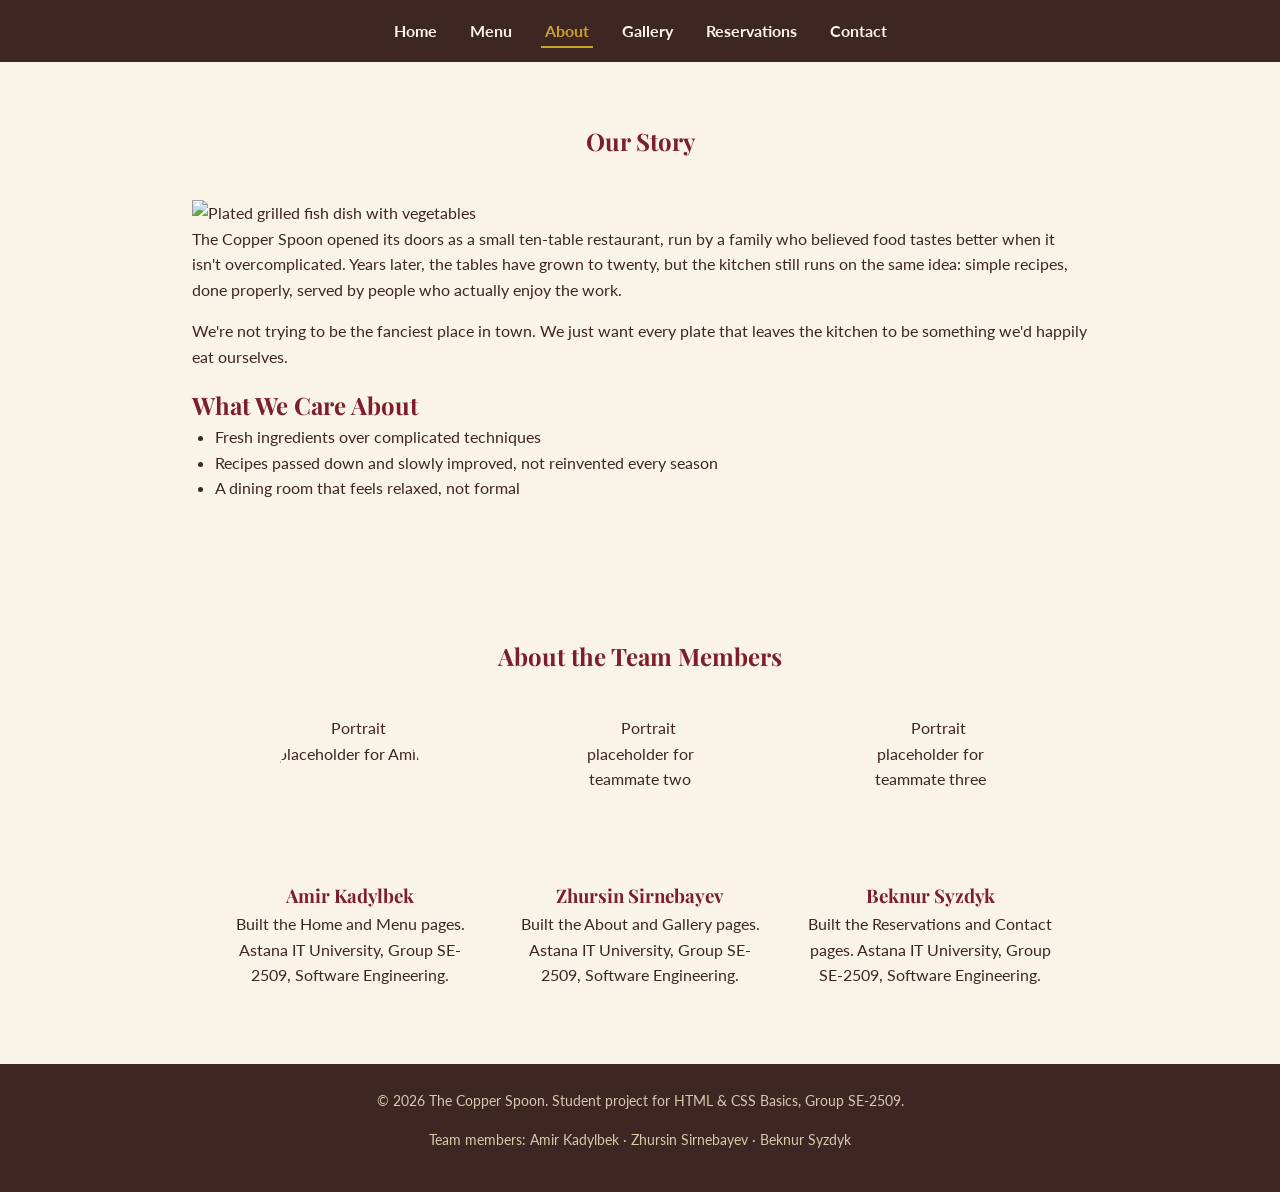
==== about.html @ 2be07a15 "d" ====
<!DOCTYPE html>
<html lang="en">
<head>
  <!-- Assignment #1: HTML & CSS Basics | Team: The Copper Spoon | Group SE-2509 -->
  <meta charset="UTF-8">
  <meta name="viewport" content="width=device-width, initial-scale=1.0">
  <title>The Copper Spoon | About Us</title>
  <link rel="preconnect" href="https://fonts.googleapis.com">
  <link href="https://fonts.googleapis.com/css2?family=Playfair+Display:wght@700&family=Lato:wght@400;700&display=swap" rel="stylesheet">
  <link rel="stylesheet" href="css/style.css">
</head>
<body>

  <header id="main-header">
    <nav>
      <ul class="nav-menu">
        <li><a href="index.html">Home</a></li>
        <li><a href="menu.html">Menu</a></li>
        <li><a href="about.html" class="active">About</a></li>
        <li><a href="gallery.html">Gallery</a></li>
        <li><a href="reservations.html">Reservations</a></li>
        <li><a href="contact.html">Contact</a></li>
      </ul>
    </nav>
  </header>

  <section class="section">
    <h1 class="section-title">Our Story</h1>
    <img src="https://images.unsplash.com/photo-1519708227418-c8fd9a32b7a2?auto=format&fit=crop&w=900&q=80" alt="Plated grilled fish dish with vegetables">
    <p>The Copper Spoon opened its doors as a small ten-table restaurant, run by a family who believed food tastes better when it isn't overcomplicated. Years later, the tables have grown to twenty, but the kitchen still runs on the same idea: simple recipes, done properly, served by people who actually enjoy the work.</p>
    <p>We're not trying to be the fanciest place in town. We just want every plate that leaves the kitchen to be something we'd happily eat ourselves.</p>

    <h2>What We Care About</h2>
    <ul>
      <li>Fresh ingredients over complicated techniques</li>
      <li>Recipes passed down and slowly improved, not reinvented every season</li>
      <li>A dining room that feels relaxed, not formal</li>
    </ul>
  </section>

  <section class="section">
    <h2 class="section-title">About the Team Members</h2>
    <div class="card-grid">

      <div class="team-member">
        <img class="team-photo" src="https://ui-avatars.com/api/?name=Amir&background=7c1f2a&color=faf3e7&size=200" alt="Portrait placeholder for Amir">
        <h3>Amir Kadylbek</h3>
        <p>Built the Home and Menu pages. Astana IT University, Group SE-2509, Software Engineering.</p>
      </div>

      <div class="team-member">
        <img class="team-photo" src="https://ui-avatars.com/api/?name=Teammate+Two&background=7c1f2a&color=faf3e7&size=200" alt="Portrait placeholder for teammate two">
        <h3>Zhursin Sirnebayev</h3>
        <p>Built the About and Gallery pages. Astana IT University, Group SE-2509, Software Engineering.</p>
      </div>

      <div class="team-member">
        <img class="team-photo" src="https://ui-avatars.com/api/?name=Teammate+Three&background=7c1f2a&color=faf3e7&size=200" alt="Portrait placeholder for teammate three">
        <h3>Beknur Syzdyk</h3>
        <p>Built the Reservations and Contact pages. Astana IT University, Group SE-2509, Software Engineering.</p>
      </div>

    </div>
  </section>

  <footer>
    <p>&copy; 2026 The Copper Spoon. Student project for HTML &amp; CSS Basics, Group SE-2509.</p>
    <p>Team members: Amir Kadylbek &middot; Zhursin Sirnebayev &middot; Beknur Syzdyk</p>
  </footer>

</body>
</html>
---- css/style.css ----
* {
  margin: 0;
  padding: 0;
  box-sizing: border-box;
}

body {
  font-family: 'Lato', Arial, sans-serif;
  background-color: #faf3e7;
  color: #3e2723;
  line-height: 1.6;
}

h1, h2, h3 {
  font-family: 'Playfair Display', Georgia, serif;
  color: #7c1f2a;
}

p {
  margin-bottom: 1rem;
}

a {
  text-decoration: none;
  color: #7c1f2a;
}

a:hover {
  color: #c9a227;
}

img {
  max-width: 100%;
  display: block;
}

ul, ol {
  margin-left: 1.4rem;
  margin-bottom: 1rem;
}

table {
  width: 100%;
  border-collapse: collapse;
  margin-bottom: 2rem;
}

th, td {
  padding: 12px 16px;
  text-align: left;
  border-bottom: 1px solid #e0d3bb;
}

/* Descendant selector: table headers only */
table th {
  background-color: #7c1f2a;
  color: #faf3e7;
}

/* ---------- ID selectors ---------- */
#main-header {
  background-color: #3e2723;
  padding: 18px 5%;
}

#hero {
  height: 60vh;
  min-height: 320px;
  background-size: cover;
  background-position: center;
  display: flex;
  align-items: center;
  justify-content: center;
  text-align: center;
  color: #fff;
  position: relative;
}

#hero::before {
  content: "";
  position: absolute;
  top: 0; left: 0; right: 0; bottom: 0;
  background-color: rgba(0, 0, 0, 0.45);
}

#hero-text {
  position: relative;
  z-index: 1;
  padding: 0 20px;
}

#hero-text h1 {
  color: #fff;
  font-size: 2.8rem;
  margin-bottom: 10px;
}

#hero-text p {
  font-size: 1.2rem;
  margin-bottom: 20px;
}

#contact-form,
#reservation-form {
  max-width: 600px;
  margin: 0 auto;
  background-color: #fff;
  padding: 30px;
  border: 1px solid #e0d3bb;
  border-radius: 8px;
}

/* ---------- Class selectors ---------- */
.nav-menu {
  display: flex;
  flex-wrap: wrap;
  justify-content: center;
  gap: 25px;
  list-style: none;
  margin: 0;
}

/* Descendant selector: links inside the nav menu only */
.nav-menu a {
  color: #faf3e7;
  font-weight: bold;
  padding: 6px 4px;
  border-bottom: 2px solid transparent;
}

.nav-menu a:hover,
.nav-menu a.active {
  border-bottom: 2px solid #c9a227;
  color: #c9a227;
}

.section {
  padding: 60px 8%;
  max-width: 1100px;
  margin: 0 auto;
}

.section-title {
  text-align: center;
  margin-bottom: 40px;
}

.card-grid {
  display: flex;
  flex-wrap: wrap;
  gap: 30px;
  justify-content: center;
}

.card {
  background-color: #fff;
  border: 1px solid #e0d3bb;
  border-radius: 10px;
  overflow: hidden;
  width: 300px;
  box-shadow: 0 2px 6px rgba(0,0,0,0.08);
}

.card img {
  width: 100%;
  height: 190px;
  object-fit: cover;
}

.card-body {
  padding: 18px;
}

.highlight {
  color: #c9a227;
  font-weight: bold;
}

.btn {
  display: inline-block;
  background-color: #7c1f2a;
  color: #faf3e7;
  padding: 12px 28px;
  border: none;
  border-radius: 30px;
  font-weight: bold;
  cursor: pointer;
}

.btn:hover {
  background-color: #5c1620;
  color: #fff;
}

/* Circular team member photo (border-radius: 50%) */
.team-photo {
  width: 150px;
  height: 150px;
  border-radius: 50%;
  object-fit: cover;
  margin: 0 auto 16px auto;
}

.team-member {
  text-align: center;
  width: 260px;
}

/* Gallery grid */
.gallery-grid {
  display: flex;
  flex-wrap: wrap;
  gap: 16px;
}

.gallery-grid figure {
  width: calc(33.333% - 16px);
  min-width: 240px;
}

.gallery-grid img {
  width: 100%;
  height: 220px;
  object-fit: cover;
  border-radius: 6px;
}

.gallery-grid figcaption {
  text-align: center;
  font-style: italic;
  margin-top: 6px;
  font-size: 0.9rem;
}

/* Form styling */
.form-group {
  margin-bottom: 18px;
}

.form-group label {
  display: block;
  margin-bottom: 6px;
  font-weight: bold;
}

.form-group input,
.form-group select,
.form-group textarea {
  width: 100%;
  padding: 10px 12px;
  border: 1px solid #cbb99a;
  border-radius: 5px;
  font-family: 'Lato', Arial, sans-serif;
  font-size: 1rem;
}

.form-group input:focus,
.form-group select:focus,
.form-group textarea:focus {
  outline: none;
  border-color: #7c1f2a;
}

.radio-group label {
  display: inline-block;
  font-weight: normal;
  margin-right: 18px;
}

.radio-group input {
  width: auto;
  margin-right: 6px;
}

footer {
  background-color: #3e2723;
  color: #d8c8ac;
  text-align: center;
  padding: 25px 5%;
  font-size: 0.9rem;
}

footer a {
  color: #c9a227;
}

/* ---------- Simple responsive tweak ---------- */
@media (max-width: 700px) {
  #hero-text h1 {
    font-size: 2rem;
  }
  .gallery-grid figure {
    width: 100%;
  }
}
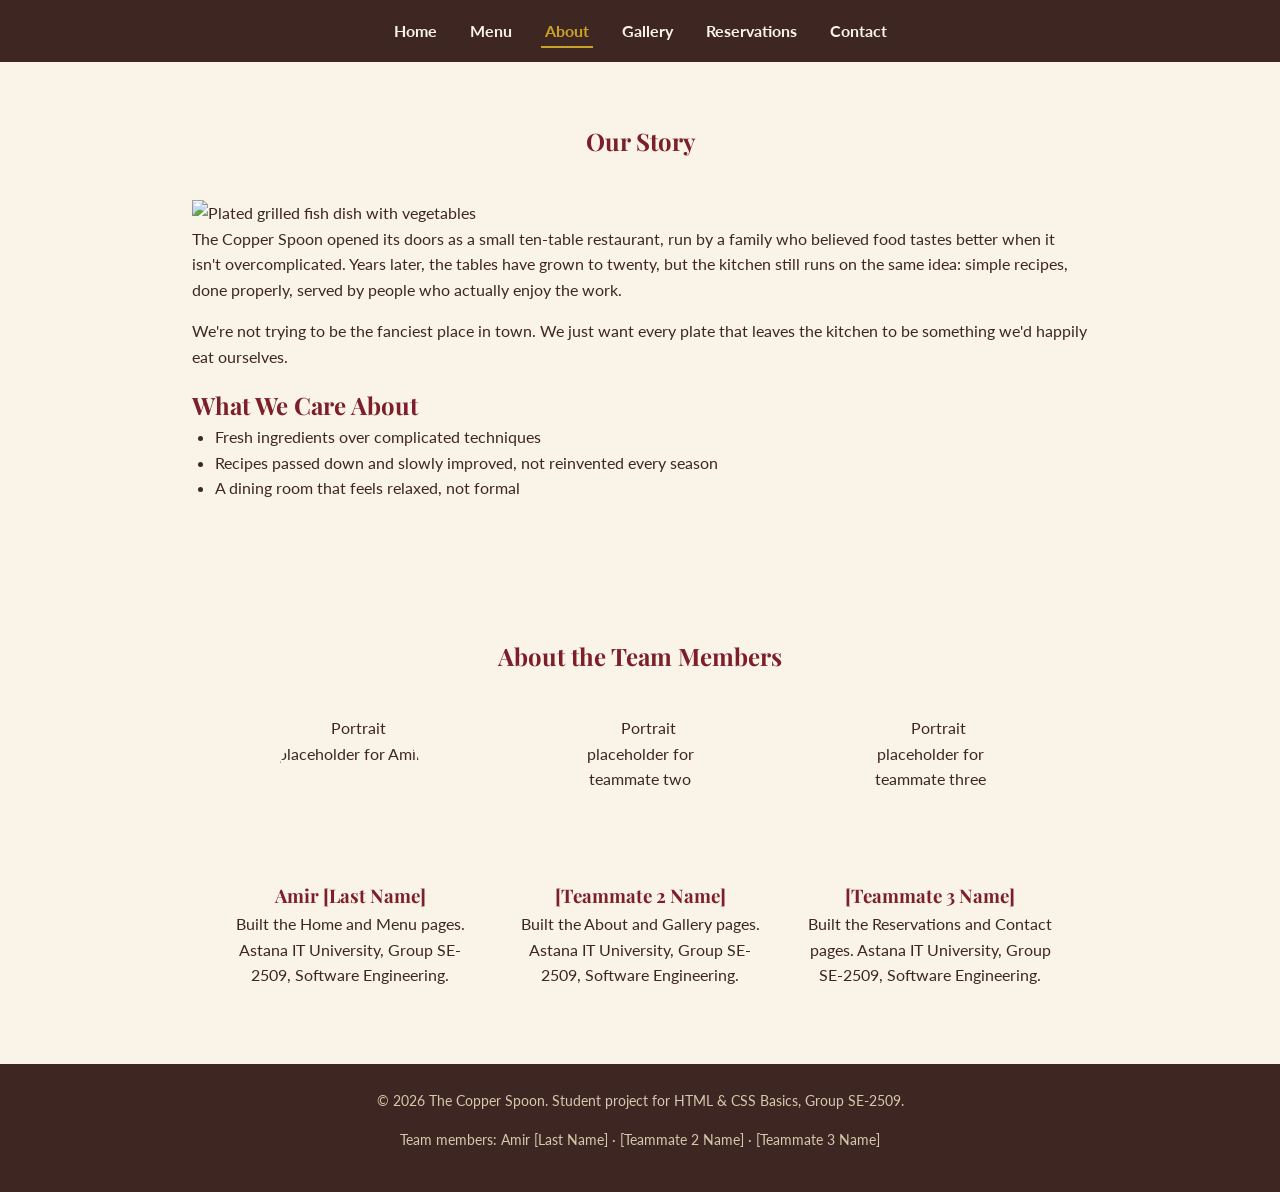
==== commit dc91cc9e: "fix" ====
--- a/about.html
+++ b/about.html
@@ -44,19 +44,19 @@
 
       <div class="team-member">
         <img class="team-photo" src="https://ui-avatars.com/api/?name=Amir&background=7c1f2a&color=faf3e7&size=200" alt="Portrait placeholder for Amir">
-        <h3>Amir Kadylbek</h3>
+        <h3>Amir [Last Name]</h3>
         <p>Built the Home and Menu pages. Astana IT University, Group SE-2509, Software Engineering.</p>
       </div>
 
       <div class="team-member">
         <img class="team-photo" src="https://ui-avatars.com/api/?name=Teammate+Two&background=7c1f2a&color=faf3e7&size=200" alt="Portrait placeholder for teammate two">
-        <h3>Zhursin Sirnebayev</h3>
+        <h3>[Teammate 2 Name]</h3>
         <p>Built the About and Gallery pages. Astana IT University, Group SE-2509, Software Engineering.</p>
       </div>
 
       <div class="team-member">
         <img class="team-photo" src="https://ui-avatars.com/api/?name=Teammate+Three&background=7c1f2a&color=faf3e7&size=200" alt="Portrait placeholder for teammate three">
-        <h3>Beknur Syzdyk</h3>
+        <h3>[Teammate 3 Name]</h3>
         <p>Built the Reservations and Contact pages. Astana IT University, Group SE-2509, Software Engineering.</p>
       </div>
 
@@ -65,7 +65,7 @@
 
   <footer>
     <p>&copy; 2026 The Copper Spoon. Student project for HTML &amp; CSS Basics, Group SE-2509.</p>
-    <p>Team members: Amir Kadylbek &middot; Zhursin Sirnebayev &middot; Beknur Syzdyk</p>
+    <p>Team members: Amir [Last Name] &middot; [Teammate 2 Name] &middot; [Teammate 3 Name]</p>
   </footer>
 
 </body>
--- a/css/style.css
+++ b/css/style.css
@@ -1,3 +1,10 @@
+/* ==========================================================
+   The Copper Spoon — style.css
+   HTML & CSS Basics, Assignment #1
+   Team: The Copper Spoon (Group SE-2509)
+   ========================================================== */
+
+/* ---------- Element selectors (global reset / defaults) ---------- */
 * {
   margin: 0;
   padding: 0;
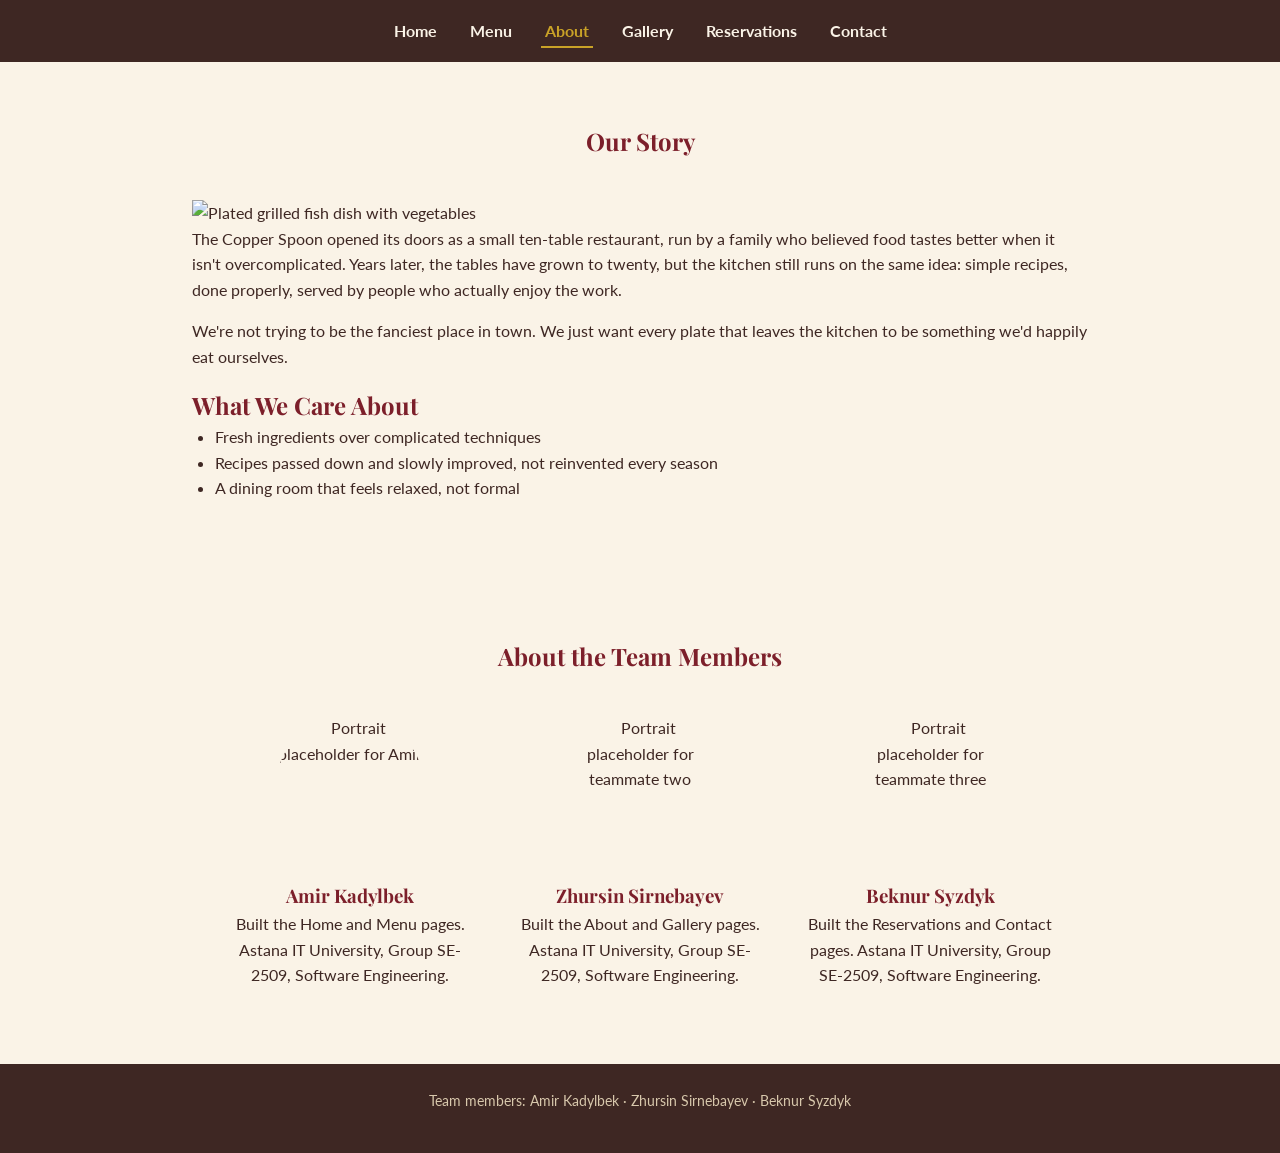
==== commit 23018fcf: "Update team member names in about.html" ====
--- a/about.html
+++ b/about.html
@@ -1,7 +1,6 @@
 <!DOCTYPE html>
 <html lang="en">
 <head>
-  <!-- Assignment #1: HTML & CSS Basics | Team: The Copper Spoon | Group SE-2509 -->
   <meta charset="UTF-8">
   <meta name="viewport" content="width=device-width, initial-scale=1.0">
   <title>The Copper Spoon | About Us</title>
@@ -44,19 +43,19 @@
 
       <div class="team-member">
         <img class="team-photo" src="https://ui-avatars.com/api/?name=Amir&background=7c1f2a&color=faf3e7&size=200" alt="Portrait placeholder for Amir">
-        <h3>Amir [Last Name]</h3>
+        <h3>Amir Kadylbek</h3>
         <p>Built the Home and Menu pages. Astana IT University, Group SE-2509, Software Engineering.</p>
       </div>
 
       <div class="team-member">
         <img class="team-photo" src="https://ui-avatars.com/api/?name=Teammate+Two&background=7c1f2a&color=faf3e7&size=200" alt="Portrait placeholder for teammate two">
-        <h3>[Teammate 2 Name]</h3>
+        <h3>Zhursin Sirnebayev</h3>
         <p>Built the About and Gallery pages. Astana IT University, Group SE-2509, Software Engineering.</p>
       </div>
 
       <div class="team-member">
         <img class="team-photo" src="https://ui-avatars.com/api/?name=Teammate+Three&background=7c1f2a&color=faf3e7&size=200" alt="Portrait placeholder for teammate three">
-        <h3>[Teammate 3 Name]</h3>
+        <h3>Beknur Syzdyk</h3>
         <p>Built the Reservations and Contact pages. Astana IT University, Group SE-2509, Software Engineering.</p>
       </div>
 
@@ -64,8 +63,7 @@
   </section>
 
   <footer>
-    <p>&copy; 2026 The Copper Spoon. Student project for HTML &amp; CSS Basics, Group SE-2509.</p>
-    <p>Team members: Amir [Last Name] &middot; [Teammate 2 Name] &middot; [Teammate 3 Name]</p>
+    <p>Team members: Amir Kadylbek &middot; Zhursin Sirnebayev &middot; Beknur Syzdyk</p>
   </footer>
 
 </body>
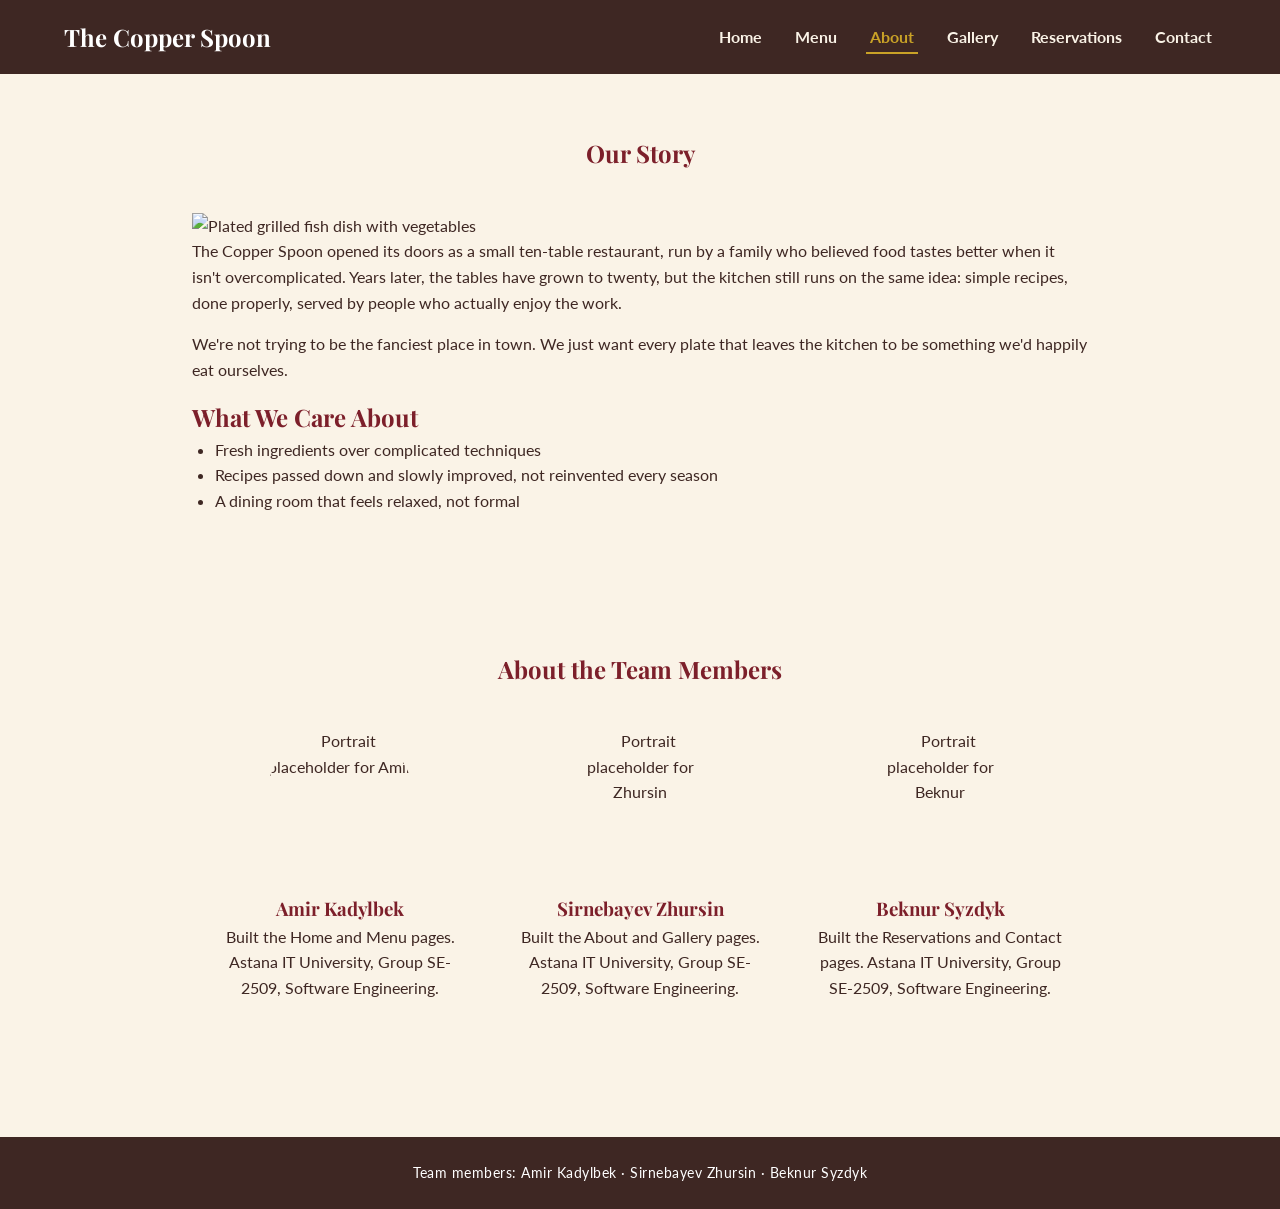
==== commit 3c6c28b9: "f" ====
--- a/about.html
+++ b/about.html
@@ -1,70 +1,76 @@
 <!DOCTYPE html>
 <html lang="en">
 <head>
-  <meta charset="UTF-8">
-  <meta name="viewport" content="width=device-width, initial-scale=1.0">
-  <title>The Copper Spoon | About Us</title>
-  <link rel="preconnect" href="https://fonts.googleapis.com">
-  <link href="https://fonts.googleapis.com/css2?family=Playfair+Display:wght@700&family=Lato:wght@400;700&display=swap" rel="stylesheet">
-  <link rel="stylesheet" href="css/style.css">
+<!-- Assignment #1: HTML & CSS Basics | Team: The Copper Spoon | Group SE-2509 -->
+<meta charset="UTF-8">
+<meta name="viewport" content="width=device-width, initial-scale=1.0">
+<title>The Copper Spoon | About Us</title>
+<link rel="preconnect" href="https://fonts.googleapis.com">
+<link href="https://fonts.googleapis.com/css2?family=Playfair+Display:wght@700&family=Lato:wght@400;700&display=swap" rel="stylesheet">
+<link rel="stylesheet" href="css/style.css">
 </head>
 <body>
 
-  <header id="main-header">
-    <nav>
-      <ul class="nav-menu">
-        <li><a href="index.html">Home</a></li>
-        <li><a href="menu.html">Menu</a></li>
-        <li><a href="about.html" class="active">About</a></li>
-        <li><a href="gallery.html">Gallery</a></li>
-        <li><a href="reservations.html">Reservations</a></li>
-        <li><a href="contact.html">Contact</a></li>
-      </ul>
-    </nav>
-  </header>
+<header id="main-header">
 
-  <section class="section">
-    <h1 class="section-title">Our Story</h1>
-    <img src="https://images.unsplash.com/photo-1519708227418-c8fd9a32b7a2?auto=format&fit=crop&w=900&q=80" alt="Plated grilled fish dish with vegetables">
-    <p>The Copper Spoon opened its doors as a small ten-table restaurant, run by a family who believed food tastes better when it isn't overcomplicated. Years later, the tables have grown to twenty, but the kitchen still runs on the same idea: simple recipes, done properly, served by people who actually enjoy the work.</p>
-    <p>We're not trying to be the fanciest place in town. We just want every plate that leaves the kitchen to be something we'd happily eat ourselves.</p>
+<div class="logo">
+The Copper Spoon
+</div>
 
-    <h2>What We Care About</h2>
-    <ul>
-      <li>Fresh ingredients over complicated techniques</li>
-      <li>Recipes passed down and slowly improved, not reinvented every season</li>
-      <li>A dining room that feels relaxed, not formal</li>
-    </ul>
-  </section>
+<nav>
+<ul class="nav-menu">
+<li><a href="index.html">Home</a></li>
+<li><a href="menu.html">Menu</a></li>
+<li><a href="about.html" class="active">About</a></li>
+<li><a href="gallery.html">Gallery</a></li>
+<li><a href="reservations.html">Reservations</a></li>
+<li><a href="contact.html">Contact</a></li>
+</ul>
+</nav>
 
-  <section class="section">
-    <h2 class="section-title">About the Team Members</h2>
-    <div class="card-grid">
+</header>
 
-      <div class="team-member">
-        <img class="team-photo" src="https://ui-avatars.com/api/?name=Amir&background=7c1f2a&color=faf3e7&size=200" alt="Portrait placeholder for Amir">
-        <h3>Amir Kadylbek</h3>
-        <p>Built the Home and Menu pages. Astana IT University, Group SE-2509, Software Engineering.</p>
-      </div>
+<section class="section">
+<h1 class="section-title">Our Story</h1>
+<img src="https://images.unsplash.com/photo-1519708227418-c8fd9a32b7a2?auto=format&fit=crop&w=900&q=80" alt="Plated grilled fish dish with vegetables">
+<p>The Copper Spoon opened its doors as a small ten-table restaurant, run by a family who believed food tastes better when it isn't overcomplicated. Years later, the tables have grown to twenty, but the kitchen still runs on the same idea: simple recipes, done properly, served by people who actually enjoy the work.</p>
+<p>We're not trying to be the fanciest place in town. We just want every plate that leaves the kitchen to be something we'd happily eat ourselves.</p>
 
-      <div class="team-member">
-        <img class="team-photo" src="https://ui-avatars.com/api/?name=Teammate+Two&background=7c1f2a&color=faf3e7&size=200" alt="Portrait placeholder for teammate two">
-        <h3>Zhursin Sirnebayev</h3>
-        <p>Built the About and Gallery pages. Astana IT University, Group SE-2509, Software Engineering.</p>
-      </div>
+<h2>What We Care About</h2>
+<ul>
+<li>Fresh ingredients over complicated techniques</li>
+<li>Recipes passed down and slowly improved, not reinvented every season</li>
+<li>A dining room that feels relaxed, not formal</li>
+</ul>
+</section>
 
-      <div class="team-member">
-        <img class="team-photo" src="https://ui-avatars.com/api/?name=Teammate+Three&background=7c1f2a&color=faf3e7&size=200" alt="Portrait placeholder for teammate three">
-        <h3>Beknur Syzdyk</h3>
-        <p>Built the Reservations and Contact pages. Astana IT University, Group SE-2509, Software Engineering.</p>
-      </div>
+<section class="section">
+<h2 class="section-title">About the Team Members</h2>
+<div class="card-grid">
 
-    </div>
-  </section>
+<div class="team-member">
+<img class="team-photo" src="https://ui-avatars.com/api/?name=Amir&background=7c1f2a&color=faf3e7&size=200" alt="Portrait placeholder for Amir">
+<h3>Amir Kadylbek</h3>
+<p>Built the Home and Menu pages. Astana IT University, Group SE-2509, Software Engineering.</p>
+</div>
 
-  <footer>
-    <p>Team members: Amir Kadylbek &middot; Zhursin Sirnebayev &middot; Beknur Syzdyk</p>
-  </footer>
+<div class="team-member">
+<img class="team-photo" src="https://ui-avatars.com/api/?name=Zhursin&background=7c1f2a&color=faf3e7&size=200" alt="Portrait placeholder for Zhursin">
+<h3>Sirnebayev Zhursin</h3>
+<p>Built the About and Gallery pages. Astana IT University, Group SE-2509, Software Engineering.</p>
+</div>
 
+<div class="team-member">
+<img class="team-photo" src="https://ui-avatars.com/api/?name=Beknur&background=7c1f2a&color=faf3e7&size=200" alt="Portrait placeholder for Beknur ">
+<h3>Beknur Syzdyk</h3>
+<p>Built the Reservations and Contact pages. Astana IT University, Group SE-2509, Software Engineering.</p>
+</div>
+
+</div>
+</section>
+
+<footer>
+<p>Team members: Amir Kadylbek &middot; Sirnebayev Zhursin &middot; Beknur Syzdyk</p>
+</footer>
 </body>
-</html>
+</html>
--- a/css/style.css
+++ b/css/style.css
@@ -1,302 +1,371 @@
-/* ==========================================================
-   The Copper Spoon — style.css
-   HTML & CSS Basics, Assignment #1
-   Team: The Copper Spoon (Group SE-2509)
-   ========================================================== */
-
-/* ---------- Element selectors (global reset / defaults) ---------- */
 * {
-  margin: 0;
-  padding: 0;
-  box-sizing: border-box;
+    margin: 0;
+    padding: 0;
+    box-sizing: border-box;
 }
 
 body {
-  font-family: 'Lato', Arial, sans-serif;
-  background-color: #faf3e7;
-  color: #3e2723;
-  line-height: 1.6;
-}
-
-h1, h2, h3 {
-  font-family: 'Playfair Display', Georgia, serif;
-  color: #7c1f2a;
+    font-family: 'Lato', Arial, sans-serif;
+    background-color: #faf3e7;
+    color: #3e2723;
+    line-height: 1.6;
+}
+
+h1,
+h2,
+h3 {
+    font-family: 'Playfair Display', Georgia, serif;
+    color: #7c1f2a;
 }
 
 p {
-  margin-bottom: 1rem;
+    margin-bottom: 1rem;
 }
 
 a {
-  text-decoration: none;
-  color: #7c1f2a;
+    text-decoration: none;
+    color: #7c1f2a;
 }
 
 a:hover {
-  color: #c9a227;
+    color: #c9a227;
+}
+
+.logo {
+    display: block;
+    color: white !important;
+    font-size: 24px;
+    font-weight: 700;
+    font-family: 'Playfair Display', serif;
 }
 
 img {
-  max-width: 100%;
-  display: block;
-}
-
-ul, ol {
-  margin-left: 1.4rem;
-  margin-bottom: 1rem;
+    max-width: 100%;
+    display: block;
+}
+
+ul,
+ol {
+    margin-left: 1.4rem;
+    margin-bottom: 1rem;
 }
 
 table {
-  width: 100%;
-  border-collapse: collapse;
-  margin-bottom: 2rem;
-}
-
-th, td {
-  padding: 12px 16px;
-  text-align: left;
-  border-bottom: 1px solid #e0d3bb;
-}
-
-/* Descendant selector: table headers only */
+    width: 100%;
+    border-collapse: collapse;
+    margin-bottom: 2rem;
+}
+
+th,
+td {
+    padding: 12px 16px;
+    text-align: left;
+    border-bottom: 1px solid #e0d3bb;
+}
+
 table th {
-  background-color: #7c1f2a;
-  color: #faf3e7;
-}
-
-/* ---------- ID selectors ---------- */
+    background-color: #7c1f2a;
+    color: #faf3e7;
+}
+
+
 #main-header {
-  background-color: #3e2723;
-  padding: 18px 5%;
+    background-color: #3e2723;
+    padding: 18px 5%;
+    display: flex;
+    justify-content: space-between;
+    align-items: center;
 }
 
 #hero {
-  height: 60vh;
-  min-height: 320px;
-  background-size: cover;
-  background-position: center;
-  display: flex;
-  align-items: center;
-  justify-content: center;
-  text-align: center;
-  color: #fff;
-  position: relative;
+    height: 60vh;
+    min-height: 320px;
+    background-size: cover;
+    background-position: center;
+    display: flex;
+    align-items: center;
+    justify-content: center;
+    text-align: center;
+    color: #fff;
+    position: relative;
 }
 
 #hero::before {
-  content: "";
-  position: absolute;
-  top: 0; left: 0; right: 0; bottom: 0;
-  background-color: rgba(0, 0, 0, 0.45);
+    content: "";
+    position: absolute;
+    top: 0;
+    left: 0;
+    right: 0;
+    bottom: 0;
+    background-color: rgba(0, 0, 0, 0.45);
 }
 
 #hero-text {
-  position: relative;
-  z-index: 1;
-  padding: 0 20px;
+    position: relative;
+    z-index: 1;
+    padding: 0 20px;
 }
 
 #hero-text h1 {
-  color: #fff;
-  font-size: 2.8rem;
-  margin-bottom: 10px;
+    color: #fff;
+    font-size: 2.8rem;
+    margin-bottom: 10px;
 }
 
 #hero-text p {
-  font-size: 1.2rem;
-  margin-bottom: 20px;
+    font-size: 1.2rem;
+    margin-bottom: 20px;
 }
 
 #contact-form,
 #reservation-form {
-  max-width: 600px;
-  margin: 0 auto;
-  background-color: #fff;
-  padding: 30px;
-  border: 1px solid #e0d3bb;
-  border-radius: 8px;
-}
-
-/* ---------- Class selectors ---------- */
+    max-width: 600px;
+    margin: 0 auto;
+    background-color: #fff;
+    padding: 30px;
+    border: 1px solid #e0d3bb;
+    border-radius: 8px;
+}
+
+
 .nav-menu {
-  display: flex;
-  flex-wrap: wrap;
-  justify-content: center;
-  gap: 25px;
-  list-style: none;
-  margin: 0;
-}
-
-/* Descendant selector: links inside the nav menu only */
+    display: flex;
+    flex-wrap: nowrap;
+    justify-content: flex-end;
+    gap: 25px;
+    list-style: none;
+    margin: 0;
+    padding: 0;
+}
+
 .nav-menu a {
-  color: #faf3e7;
-  font-weight: bold;
-  padding: 6px 4px;
-  border-bottom: 2px solid transparent;
+    color: #faf3e7;
+    font-weight: bold;
+    padding: 6px 4px;
+    border-bottom: 2px solid transparent;
 }
 
 .nav-menu a:hover,
 .nav-menu a.active {
-  border-bottom: 2px solid #c9a227;
-  color: #c9a227;
-}
+    border-bottom: 2px solid #c9a227;
+    color: #c9a227;
+}
+
 
 .section {
-  padding: 60px 8%;
-  max-width: 1100px;
-  margin: 0 auto;
+    padding: 60px 8%;
+    max-width: 1100px;
+    margin: 0 auto;
 }
 
 .section-title {
-  text-align: center;
-  margin-bottom: 40px;
-}
+    text-align: center;
+    margin-bottom: 40px;
+}
+
 
 .card-grid {
-  display: flex;
-  flex-wrap: wrap;
-  gap: 30px;
-  justify-content: center;
+    display: flex;
+    flex-wrap: wrap;
+    gap: 40px;
+    justify-content: center;
 }
 
 .card {
-  background-color: #fff;
-  border: 1px solid #e0d3bb;
-  border-radius: 10px;
-  overflow: hidden;
-  width: 300px;
-  box-shadow: 0 2px 6px rgba(0,0,0,0.08);
+    background-color: #fff;
+    border: 1px solid #e0d3bb;
+    border-radius: 10px;
+    overflow: hidden;
+    width: 300px;
+    box-shadow: 0 2px 6px rgba(0, 0, 0, 0.08);
+    display: flex;
+    flex-direction: column;
+    transition: 0.3s;
 }
 
 .card img {
-  width: 100%;
-  height: 190px;
-  object-fit: cover;
+    width: 100%;
+    height: 190px;
+    object-fit: cover;
 }
 
 .card-body {
-  padding: 18px;
+    padding: 18px;
+    flex-grow: 1;
 }
 
 .highlight {
-  color: #c9a227;
-  font-weight: bold;
-}
+    color: #c9a227;
+    font-weight: bold;
+}
+
+.card:hover {
+    transform: translateY(-10px);
+    box-shadow: 0 10px 20px rgba(0, 0, 0, 0.2);
+}
+
 
 .btn {
-  display: inline-block;
-  background-color: #7c1f2a;
-  color: #faf3e7;
-  padding: 12px 28px;
-  border: none;
-  border-radius: 30px;
-  font-weight: bold;
-  cursor: pointer;
+    display: inline-block;
+    background-color: #7c1f2a;
+    color: #faf3e7;
+    padding: 12px 28px;
+    border: none;
+    border-radius: 30px;
+    font-weight: bold;
+    cursor: pointer;
 }
 
 .btn:hover {
-  background-color: #5c1620;
-  color: #fff;
-}
-
-/* Circular team member photo (border-radius: 50%) */
+    background-color: #5c1620;
+    color: #fff;
+}
+
+
 .team-photo {
-  width: 150px;
-  height: 150px;
-  border-radius: 50%;
-  object-fit: cover;
-  margin: 0 auto 16px auto;
+    width: 150px;
+    height: 150px;
+    border-radius: 50%;
+    object-fit: cover;
+    margin: 0 auto 16px auto;
 }
 
 .team-member {
-  text-align: center;
-  width: 260px;
-}
-
-/* Gallery grid */
+    text-align: center;
+    width: 260px;
+}
+
+
 .gallery-grid {
-  display: flex;
-  flex-wrap: wrap;
-  gap: 16px;
+    display: grid;
+    grid-template-columns: repeat(3, 1fr);
+    gap: 20px;
 }
 
 .gallery-grid figure {
-  width: calc(33.333% - 16px);
-  min-width: 240px;
+    min-width: 0;
 }
 
 .gallery-grid img {
-  width: 100%;
-  height: 220px;
-  object-fit: cover;
-  border-radius: 6px;
+    width: 100%;
+    height: 220px;
+    object-fit: cover;
+    border-radius: 10px;
+    transition: 0.3s;
 }
 
 .gallery-grid figcaption {
-  text-align: center;
-  font-style: italic;
-  margin-top: 6px;
-  font-size: 0.9rem;
-}
-
-/* Form styling */
+    text-align: center;
+    font-style: italic;
+    margin-top: 6px;
+    font-size: 0.9rem;
+}
+
+.gallery-grid img:hover {
+    transform: scale(1.05);
+}
+
+
 .form-group {
-  margin-bottom: 18px;
+    margin-bottom: 18px;
 }
 
 .form-group label {
-  display: block;
-  margin-bottom: 6px;
-  font-weight: bold;
+    display: block;
+    margin-bottom: 6px;
+    font-weight: bold;
 }
 
 .form-group input,
 .form-group select,
 .form-group textarea {
-  width: 100%;
-  padding: 10px 12px;
-  border: 1px solid #cbb99a;
-  border-radius: 5px;
-  font-family: 'Lato', Arial, sans-serif;
-  font-size: 1rem;
+    width: 100%;
+    padding: 10px 12px;
+    border: 1px solid #cbb99a;
+    border-radius: 5px;
+    font-family: 'Lato', Arial, sans-serif;
+    font-size: 1rem;
 }
 
 .form-group input:focus,
 .form-group select:focus,
 .form-group textarea:focus {
-  outline: none;
-  border-color: #7c1f2a;
+    outline: none;
+    border-color: #7c1f2a;
 }
 
 .radio-group label {
-  display: inline-block;
-  font-weight: normal;
-  margin-right: 18px;
+    display: inline-block;
+    font-weight: normal;
+    margin-right: 18px;
 }
 
 .radio-group input {
-  width: auto;
-  margin-right: 6px;
-}
+    width: auto;
+    margin-right: 6px;
+}
+
+
+.page-layout {
+    display: grid;
+    grid-template-columns: 250px 1fr;
+    gap: 30px;
+    margin: 40px 5%;
+}
+
+.page-layout aside {
+    background: #eee;
+    padding: 20px;
+}
+
+.page-layout main {
+    background: white;
+    padding: 20px;
+}
+
 
 footer {
-  background-color: #3e2723;
-  color: #d8c8ac;
-  text-align: center;
-  padding: 25px 5%;
-  font-size: 0.9rem;
-}
-
-footer a {
-  color: #c9a227;
-}
-
-/* ---------- Simple responsive tweak ---------- */
+    background-color: #3e2723 !important;
+    color: white !important;
+    text-align: center;
+    padding: 25px;
+    margin-top: 60px;
+    font-size: 14px;
+    letter-spacing: 0.5px;
+    width: 100%;
+}
+
+footer p {
+    margin: 0;
+}
+
+
 @media (max-width: 700px) {
-  #hero-text h1 {
-    font-size: 2rem;
-  }
-  .gallery-grid figure {
-    width: 100%;
-  }
-}
+
+    #hero-text h1 {
+        font-size: 2rem;
+    }
+
+    .gallery-grid {
+        grid-template-columns: 1fr;
+    }
+
+    .page-layout {
+        grid-template-columns: 1fr;
+    }
+
+    .nav-menu {
+        gap: 12px;
+        flex-wrap: wrap;
+    }
+
+    #main-header {
+        flex-direction: column;
+        gap: 15px;
+    }
+
+    .card {
+        width: 100%;
+        max-width: 350px;
+    }
+}
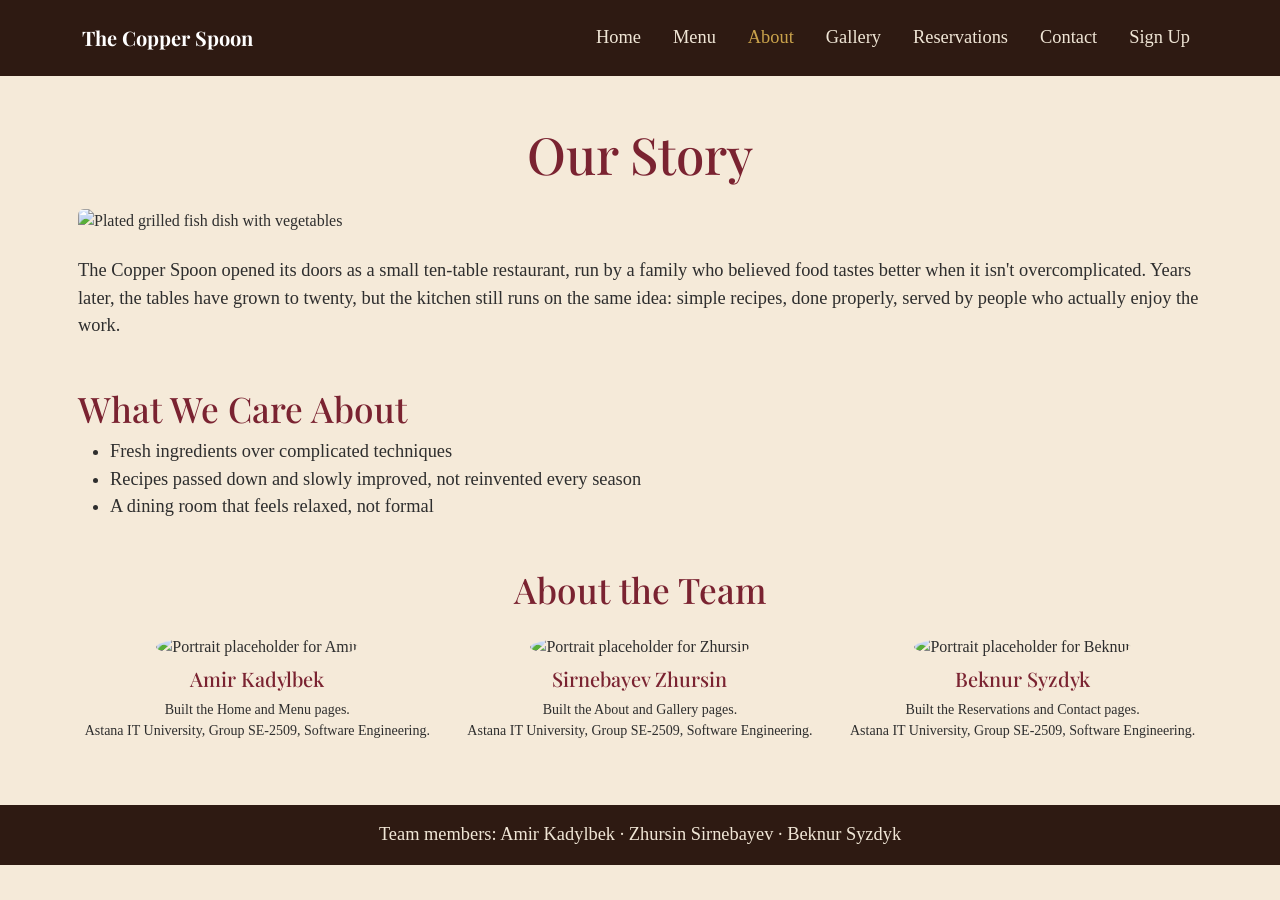
==== commit 6b253971: "Move website files to repository root" ====
--- a/about.html
+++ b/about.html
@@ -1,76 +1,74 @@
 <!DOCTYPE html>
 <html lang="en">
 <head>
-<!-- Assignment #1: HTML & CSS Basics | Team: The Copper Spoon | Group SE-2509 -->
 <meta charset="UTF-8">
 <meta name="viewport" content="width=device-width, initial-scale=1.0">
-<title>The Copper Spoon | About Us</title>
-<link rel="preconnect" href="https://fonts.googleapis.com">
-<link href="https://fonts.googleapis.com/css2?family=Playfair+Display:wght@700&family=Lato:wght@400;700&display=swap" rel="stylesheet">
+<title>The Copper Spoon — About</title>
+<link href="https://cdn.jsdelivr.net/npm/bootstrap@5.3.3/dist/css/bootstrap.min.css" rel="stylesheet">
+<link href="https://fonts.googleapis.com/css2?family=Playfair+Display:wght@700&display=swap" rel="stylesheet">
 <link rel="stylesheet" href="css/style.css">
 </head>
 <body>
 
-<header id="main-header">
+<nav class="navbar navbar-expand-lg navbar-copper px-sm-2 py-lg-3">
+  <div class="container">
+    <a class="navbar-brand" href="index.html">The Copper Spoon</a>
+    <button class="navbar-toggler" type="button" data-bs-toggle="collapse" data-bs-target="#navMenu" aria-controls="navMenu" aria-expanded="false" aria-label="Toggle navigation">
+      <span class="navbar-toggler-icon"></span>
+    </button>
+    <div class="collapse navbar-collapse" id="navMenu">
+      <ul class="navbar-nav ms-auto gap-lg-3">
+        <li class="nav-item"><a class="nav-link" href="index.html">Home</a></li>
+        <li class="nav-item"><a class="nav-link" href="menu.html">Menu</a></li>
+        <li class="nav-item"><a class="nav-link active" href="about.html">About</a></li>
+        <li class="nav-item"><a class="nav-link" href="gallery.html">Gallery</a></li>
+        <li class="nav-item"><a class="nav-link" href="reservations.html">Reservations</a></li>
+        <li class="nav-item"><a class="nav-link" href="contact.html">Contact</a></li>
+        <li class="nav-item"><a class="nav-link" href="register.html">Sign Up</a></li>
+      </ul>
+    </div>
+  </div>
+</nav>
 
-<div class="logo">
-The Copper Spoon
+<div class="container mt-lg-5 mt-3 px-sm-2">
+  <h1 class="text-center">Our Story</h1>
+  <img src="https://images.unsplash.com/photo-1519708227418-c8fd9a32b7a2?auto=format&fit=crop&w=900&q=80" class="img-fluid rounded mt-3" alt="Plated grilled fish dish with vegetables">
+  <p class="mt-lg-4 mt-2">The Copper Spoon opened its doors as a small ten-table restaurant, run by a family
+     who believed food tastes better when it isn't overcomplicated. Years later, the tables have grown
+     to twenty, but the kitchen still runs on the same idea: simple recipes, done properly, served by
+     people who actually enjoy the work.</p>
+
+  <h2 class="mt-lg-5 mt-4">What We Care About</h2>
+  <ul>
+    <li>Fresh ingredients over complicated techniques</li>
+    <li>Recipes passed down and slowly improved, not reinvented every season</li>
+    <li>A dining room that feels relaxed, not formal</li>
+  </ul>
+
+  <h2 class="text-center mt-lg-5 mt-4 mb-4">About the Team</h2>
+  <div class="row g-4 text-center mb-5">
+    <div class="col-12 col-md-4">
+      <img src="https://ui-avatars.com/api/?name=Amir&background=7c1f2a&color=faf3e7&size=200" class="rounded-circle mb-2" width="90" height="90" alt="Portrait placeholder for Amir">
+      <h3 class="h5 brand-font">Amir Kadylbek</h3>
+      <p class="small">Built the Home and Menu pages.<br>Astana IT University, Group SE-2509, Software Engineering.</p>
+    </div>
+    <div class="col-12 col-md-4">
+      <img src="https://ui-avatars.com/api/?name=Zhursin&background=7c1f2a&color=faf3e7&size=200" class="rounded-circle mb-2" width="90" height="90" alt="Portrait placeholder for Zhursin">
+      <h3 class="h5 brand-font">Sirnebayev Zhursin</h3>
+      <p class="small">Built the About and Gallery pages.<br>Astana IT University, Group SE-2509, Software Engineering.</p>
+    </div>
+    <div class="col-12 col-md-4">
+      <img src="https://ui-avatars.com/api/?name=Beknur&background=7c1f2a&color=faf3e7&size=200" class="rounded-circle mb-2" width="90" height="90" alt="Portrait placeholder for Beknur">
+      <h3 class="h5 brand-font">Beknur Syzdyk</h3>
+      <p class="small">Built the Reservations and Contact pages.<br>Astana IT University, Group SE-2509, Software Engineering.</p>
+    </div>
+  </div>
 </div>
 
-<nav>
-<ul class="nav-menu">
-<li><a href="index.html">Home</a></li>
-<li><a href="menu.html">Menu</a></li>
-<li><a href="about.html" class="active">About</a></li>
-<li><a href="gallery.html">Gallery</a></li>
-<li><a href="reservations.html">Reservations</a></li>
-<li><a href="contact.html">Contact</a></li>
-</ul>
-</nav>
+<footer class="site-footer text-center py-3 mt-4">
+  <p class="mb-0">Team members: Amir Kadylbek · Zhursin Sirnebayev · Beknur Syzdyk</p>
+</footer>
 
-</header>
-
-<section class="section">
-<h1 class="section-title">Our Story</h1>
-<img src="https://images.unsplash.com/photo-1519708227418-c8fd9a32b7a2?auto=format&fit=crop&w=900&q=80" alt="Plated grilled fish dish with vegetables">
-<p>The Copper Spoon opened its doors as a small ten-table restaurant, run by a family who believed food tastes better when it isn't overcomplicated. Years later, the tables have grown to twenty, but the kitchen still runs on the same idea: simple recipes, done properly, served by people who actually enjoy the work.</p>
-<p>We're not trying to be the fanciest place in town. We just want every plate that leaves the kitchen to be something we'd happily eat ourselves.</p>
-
-<h2>What We Care About</h2>
-<ul>
-<li>Fresh ingredients over complicated techniques</li>
-<li>Recipes passed down and slowly improved, not reinvented every season</li>
-<li>A dining room that feels relaxed, not formal</li>
-</ul>
-</section>
-
-<section class="section">
-<h2 class="section-title">About the Team Members</h2>
-<div class="card-grid">
-
-<div class="team-member">
-<img class="team-photo" src="https://ui-avatars.com/api/?name=Amir&background=7c1f2a&color=faf3e7&size=200" alt="Portrait placeholder for Amir">
-<h3>Amir Kadylbek</h3>
-<p>Built the Home and Menu pages. Astana IT University, Group SE-2509, Software Engineering.</p>
-</div>
-
-<div class="team-member">
-<img class="team-photo" src="https://ui-avatars.com/api/?name=Zhursin&background=7c1f2a&color=faf3e7&size=200" alt="Portrait placeholder for Zhursin">
-<h3>Sirnebayev Zhursin</h3>
-<p>Built the About and Gallery pages. Astana IT University, Group SE-2509, Software Engineering.</p>
-</div>
-
-<div class="team-member">
-<img class="team-photo" src="https://ui-avatars.com/api/?name=Beknur&background=7c1f2a&color=faf3e7&size=200" alt="Portrait placeholder for Beknur ">
-<h3>Beknur Syzdyk</h3>
-<p>Built the Reservations and Contact pages. Astana IT University, Group SE-2509, Software Engineering.</p>
-</div>
-
-</div>
-</section>
-
-<footer>
-<p>Team members: Amir Kadylbek &middot; Sirnebayev Zhursin &middot; Beknur Syzdyk</p>
-</footer>
+<script src="https://cdn.jsdelivr.net/npm/bootstrap@5.3.3/dist/js/bootstrap.bundle.min.js"></script>
 </body>
-</html>+</html>
--- a/css/style.css
+++ b/css/style.css
@@ -1,371 +1,223 @@
-* {
-    margin: 0;
-    padding: 0;
-    box-sizing: border-box;
+:root {
+  --brown-dark: #2e1a12;
+  --maroon: #7a2331;
+  --cream: #f5ead9;
+  --gold: #c9a24b;
 }
 
 body {
-    font-family: 'Lato', Arial, sans-serif;
-    background-color: #faf3e7;
-    color: #3e2723;
-    line-height: 1.6;
-}
-
-h1,
-h2,
-h3 {
-    font-family: 'Playfair Display', Georgia, serif;
-    color: #7c1f2a;
-}
-
-p {
-    margin-bottom: 1rem;
-}
-
-a {
-    text-decoration: none;
-    color: #7c1f2a;
-}
-
-a:hover {
-    color: #c9a227;
-}
-
-.logo {
-    display: block;
-    color: white !important;
-    font-size: 24px;
-    font-weight: 700;
-    font-family: 'Playfair Display', serif;
-}
-
-img {
-    max-width: 100%;
-    display: block;
-}
-
-ul,
-ol {
-    margin-left: 1.4rem;
-    margin-bottom: 1rem;
-}
-
-table {
-    width: 100%;
-    border-collapse: collapse;
-    margin-bottom: 2rem;
-}
-
-th,
-td {
-    padding: 12px 16px;
-    text-align: left;
-    border-bottom: 1px solid #e0d3bb;
-}
-
-table th {
-    background-color: #7c1f2a;
-    color: #faf3e7;
-}
-
-
-#main-header {
-    background-color: #3e2723;
-    padding: 18px 5%;
-    display: flex;
-    justify-content: space-between;
-    align-items: center;
-}
-
-#hero {
-    height: 60vh;
-    min-height: 320px;
-    background-size: cover;
-    background-position: center;
-    display: flex;
-    align-items: center;
-    justify-content: center;
-    text-align: center;
-    color: #fff;
-    position: relative;
-}
-
-#hero::before {
-    content: "";
-    position: absolute;
-    top: 0;
-    left: 0;
-    right: 0;
-    bottom: 0;
-    background-color: rgba(0, 0, 0, 0.45);
-}
-
-#hero-text {
-    position: relative;
-    z-index: 1;
-    padding: 0 20px;
-}
-
-#hero-text h1 {
-    color: #fff;
-    font-size: 2.8rem;
-    margin-bottom: 10px;
-}
-
-#hero-text p {
-    font-size: 1.2rem;
-    margin-bottom: 20px;
-}
-
-#contact-form,
-#reservation-form {
-    max-width: 600px;
-    margin: 0 auto;
-    background-color: #fff;
-    padding: 30px;
-    border: 1px solid #e0d3bb;
-    border-radius: 8px;
-}
-
-
-.nav-menu {
-    display: flex;
-    flex-wrap: nowrap;
-    justify-content: flex-end;
-    gap: 25px;
-    list-style: none;
-    margin: 0;
-    padding: 0;
-}
-
-.nav-menu a {
-    color: #faf3e7;
-    font-weight: bold;
-    padding: 6px 4px;
-    border-bottom: 2px solid transparent;
-}
-
-.nav-menu a:hover,
-.nav-menu a.active {
-    border-bottom: 2px solid #c9a227;
-    color: #c9a227;
-}
-
-
-.section {
-    padding: 60px 8%;
-    max-width: 1100px;
-    margin: 0 auto;
-}
-
-.section-title {
-    text-align: center;
-    margin-bottom: 40px;
-}
-
-
-.card-grid {
-    display: flex;
-    flex-wrap: wrap;
-    gap: 40px;
-    justify-content: center;
-}
-
-.card {
-    background-color: #fff;
-    border: 1px solid #e0d3bb;
-    border-radius: 10px;
-    overflow: hidden;
-    width: 300px;
-    box-shadow: 0 2px 6px rgba(0, 0, 0, 0.08);
-    display: flex;
-    flex-direction: column;
-    transition: 0.3s;
-}
-
-.card img {
-    width: 100%;
-    height: 190px;
-    object-fit: cover;
-}
-
-.card-body {
-    padding: 18px;
-    flex-grow: 1;
-}
-
-.highlight {
-    color: #c9a227;
-    font-weight: bold;
-}
-
-.card:hover {
-    transform: translateY(-10px);
-    box-shadow: 0 10px 20px rgba(0, 0, 0, 0.2);
-}
-
-
-.btn {
-    display: inline-block;
-    background-color: #7c1f2a;
-    color: #faf3e7;
-    padding: 12px 28px;
-    border: none;
-    border-radius: 30px;
-    font-weight: bold;
-    cursor: pointer;
-}
-
-.btn:hover {
-    background-color: #5c1620;
-    color: #fff;
-}
-
-
-.team-photo {
-    width: 150px;
-    height: 150px;
-    border-radius: 50%;
-    object-fit: cover;
-    margin: 0 auto 16px auto;
-}
-
-.team-member {
-    text-align: center;
-    width: 260px;
-}
-
+  font-family: "Georgia", "Times New Roman", serif;
+  background-color: var(--cream);
+  color: #2e2e2e;
+}
+
+h1, h2, h3, .brand-font {
+  font-family: "Playfair Display", "Georgia", serif;
+  color: var(--maroon);
+}
+
+footer.site-footer {
+  background-color: var(--brown-dark);
+  color: #f0e6d6;
+}
+
+.navbar-copper {
+  background-color: var(--brown-dark);
+}
+.navbar-copper .nav-link {
+  color: #f0e6d6 !important;
+}
+.navbar-copper .nav-link.active,
+.navbar-copper .nav-link:hover {
+  color: var(--gold) !important;
+}
+.navbar-copper .navbar-brand {
+  color: #fff !important;
+  font-family: "Playfair Display", serif;
+  font-weight: 700;
+}
+
+.hero {
+  background: linear-gradient(rgba(20,10,8,.45), rgba(20,10,8,.45)),
+              url("https://images.unsplash.com/photo-1667388969250-1c7220bf3f37?auto=format&fit=crop&w=1600&q=80") center/cover no-repeat;
+  color: #fff;
+  padding: 6rem 1rem;
+  text-align: center;
+}
+
+
+h1 { font-size: 1.8rem; }
+h2 { font-size: 1.4rem; }
+p, li { font-size: 0.95rem; }
+
+@media (min-width: 768px) {
+  h1 { font-size: 2.4rem; }
+  h2 { font-size: 1.8rem; }
+  p, li { font-size: 1.05rem; }
+}
+
+@media (min-width: 1200px) {
+  h1 { font-size: 3.2rem; }
+  h2 { font-size: 2.2rem; }
+  p, li { font-size: 1.15rem; }
+}
+
+
+.plain-card-group {
+  display: flex;
+  flex-wrap: wrap;
+  gap: 1.5rem;
+  justify-content: center;
+  padding: 2rem 1rem;
+}
+
+.plain-card {
+  background: #fff;
+  border: 1px solid #e3d6c0;
+  border-radius: 6px;
+  overflow: hidden;
+  box-shadow: 0 2px 6px rgba(0,0,0,.08);
+  flex: 1 1 100%;        
+  max-width: 100%;
+}
+
+.plain-card img { width: 100%; display: block; }
+.plain-card .plain-card-body { padding: 1rem; }
+
+@media (min-width: 768px) {
+  .plain-card {
+    flex: 1 1 calc(50% - 1.5rem);
+    max-width: calc(50% - 1.5rem);
+  }
+}
+
+@media (min-width: 1200px) {
+  .plain-card {
+    flex: 1 1 calc(33.333% - 1.5rem);
+    max-width: calc(33.333% - 1.5rem);
+  }
+}
+
+.page-layout {
+  display: grid;
+  grid-template-columns: 1fr;
+  gap: 1.5rem;
+  padding: 1.5rem;
+}
+@media (min-width: 768px) {
+  .page-layout { grid-template-columns: 250px 1fr; }
+}
+.opening-hours {
+  background: #efe2c9;
+  padding: 1rem;
+  border-radius: 6px;
+}
 
 .gallery-grid {
-    display: grid;
-    grid-template-columns: repeat(3, 1fr);
-    gap: 20px;
-}
-
-.gallery-grid figure {
-    min-width: 0;
-}
-
+  display: grid;
+  grid-template-columns: 1fr;
+  gap: 1rem;
+}
+@media (min-width: 576px) {
+  .gallery-grid { grid-template-columns: repeat(3, 1fr); }
+}
 .gallery-grid img {
-    width: 100%;
-    height: 220px;
-    object-fit: cover;
-    border-radius: 10px;
-    transition: 0.3s;
-}
-
-.gallery-grid figcaption {
-    text-align: center;
-    font-style: italic;
-    margin-top: 6px;
-    font-size: 0.9rem;
-}
-
-.gallery-grid img:hover {
-    transform: scale(1.05);
-}
-
-
-.form-group {
-    margin-bottom: 18px;
-}
-
-.form-group label {
-    display: block;
-    margin-bottom: 6px;
-    font-weight: bold;
-}
-
-.form-group input,
-.form-group select,
-.form-group textarea {
-    width: 100%;
-    padding: 10px 12px;
-    border: 1px solid #cbb99a;
-    border-radius: 5px;
-    font-family: 'Lato', Arial, sans-serif;
-    font-size: 1rem;
-}
-
-.form-group input:focus,
-.form-group select:focus,
-.form-group textarea:focus {
-    outline: none;
-    border-color: #7c1f2a;
-}
-
-.radio-group label {
-    display: inline-block;
-    font-weight: normal;
-    margin-right: 18px;
-}
-
-.radio-group input {
-    width: auto;
-    margin-right: 6px;
-}
-
-
-.page-layout {
-    display: grid;
-    grid-template-columns: 250px 1fr;
-    gap: 30px;
-    margin: 40px 5%;
-}
-
-.page-layout aside {
-    background: #eee;
-    padding: 20px;
-}
-
-.page-layout main {
-    background: white;
-    padding: 20px;
-}
-
-
-footer {
-    background-color: #3e2723 !important;
-    color: white !important;
-    text-align: center;
-    padding: 25px;
-    margin-top: 60px;
-    font-size: 14px;
-    letter-spacing: 0.5px;
-    width: 100%;
-}
-
-footer p {
-    margin: 0;
-}
-
-
-@media (max-width: 700px) {
-
-    #hero-text h1 {
-        font-size: 2rem;
-    }
-
-    .gallery-grid {
-        grid-template-columns: 1fr;
-    }
-
-    .page-layout {
-        grid-template-columns: 1fr;
-    }
-
-    .nav-menu {
-        gap: 12px;
-        flex-wrap: wrap;
-    }
-
-    #main-header {
-        flex-direction: column;
-        gap: 15px;
-    }
-
-    .card {
-        width: 100%;
-        max-width: 350px;
-    }
+  width: 100%;
+  height: 220px;
+  object-fit: cover;
+  border-radius: 4px;
+  transition: transform .3s;
+}
+.gallery-grid img:hover { transform: scale(1.05); }
+
+.btn-copper {
+  background-color: var(--maroon);
+  border-color: var(--maroon);
+  color: #fff;
+}
+.btn-copper:hover { background-color: #601a25; color: #fff; }
+
+.card-title.brand-font { color: var(--maroon); }
+
+
+
+body { transition: background-color .6s ease; }
+
+.faq { max-width: 800px; margin: 0 auto; }
+.faq-item {
+  background: #fff;
+  border: 1px solid #e3d6c0;
+  border-radius: 6px;
+  margin-bottom: .75rem;
+  overflow: hidden;
+}
+.faq-question {
+  width: 100%;
+  display: flex;
+  justify-content: space-between;
+  align-items: center;
+  gap: 1rem;
+  padding: 1rem 1.25rem;
+  background: none;
+  border: 0;
+  text-align: left;
+  font-family: "Playfair Display", "Georgia", serif;
+  font-weight: 700;
+  font-size: 1.05rem;
+  color: var(--maroon);
+  cursor: pointer;
+}
+.faq-question:hover { background: #faf3e7; }
+.faq-icon { font-size: 1.5rem; line-height: 1; transition: transform .3s ease; }
+.faq-item.open .faq-icon { transform: rotate(45deg); }
+.faq-answer {
+  max-height: 0;
+  overflow: hidden;
+  transition: max-height .35s ease;
+}
+.faq-answer p { margin: 0; padding: 0 1.25rem 1rem; }
+
+.popup-overlay {
+  position: fixed;
+  inset: 0;
+  background: rgba(0, 0, 0, .55);
+  display: flex;
+  align-items: center;
+  justify-content: center;
+  padding: 1rem;
+  opacity: 0;
+  visibility: hidden;
+  transition: opacity .25s ease, visibility .25s ease;
+  z-index: 2000;
+}
+.popup-overlay.show { opacity: 1; visibility: visible; }
+.popup-box {
+  position: relative;
+  background: #fff;
+  width: 100%;
+  max-width: 420px;
+  max-height: 90vh;
+  overflow-y: auto;
+  padding: 2rem 1.5rem 1.5rem;
+  border-radius: 8px;
+  box-shadow: 0 10px 30px rgba(0, 0, 0, .3);
+  transform: translateY(-20px);
+  transition: transform .25s ease;
+}
+.popup-overlay.show .popup-box { transform: translateY(0); }
+.popup-close {
+  position: absolute;
+  top: .5rem;
+  right: .75rem;
+  background: none;
+  border: 0;
+  font-size: 2rem;
+  line-height: 1;
+  color: #666;
+  cursor: pointer;
+}
+.popup-close:hover { color: var(--maroon); }
+
+.hero h1 {
+  color: #ffffff;
 }
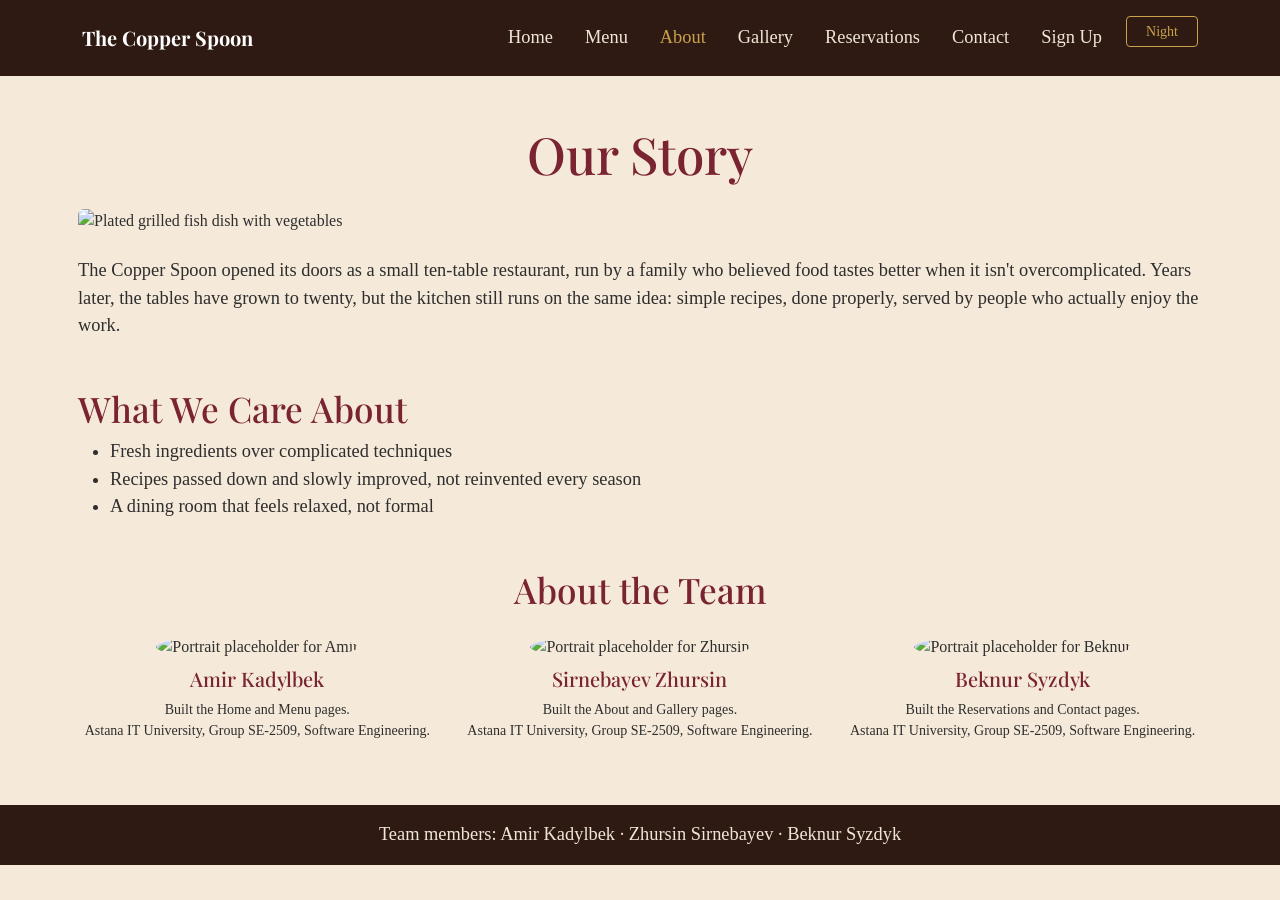
==== commit 13ba459d: "assignment 5" ====
--- a/about.html
+++ b/about.html
@@ -25,6 +25,7 @@
         <li class="nav-item"><a class="nav-link" href="reservations.html">Reservations</a></li>
         <li class="nav-item"><a class="nav-link" href="contact.html">Contact</a></li>
         <li class="nav-item"><a class="nav-link" href="register.html">Sign Up</a></li>
+        <li class="nav-item"><button type="button" class="btn btn-sm theme-toggle" id="themeToggle" aria-pressed="false" aria-label="Switch to night theme">Night</button></li>
       </ul>
     </div>
   </div>
@@ -70,5 +71,8 @@
 </footer>
 
 <script src="https://cdn.jsdelivr.net/npm/bootstrap@5.3.3/dist/js/bootstrap.bundle.min.js"></script>
+<script src="js/sound.js"></script>
+<script src="js/theme.js"></script>
+<script src="js/nav-keys.js"></script>
 </body>
 </html>
--- a/css/style.css
+++ b/css/style.css
@@ -220,4 +220,178 @@
 
 .hero h1 {
   color: #ffffff;
-}+}
+
+/* =====================================================================
+   ASSIGNMENT 5 additions
+   ===================================================================== */
+
+/* ---------- Narrow page / form widths (replace old inline styles) ---------- */
+.narrow-600 { max-width: 600px; }
+.narrow-700 { max-width: 700px; }
+
+/* ---------- Keyboard focus (menu navigation) ---------- */
+.navbar-copper .nav-link:focus-visible,
+.navbar-copper .theme-toggle:focus-visible {
+  outline: 2px solid var(--gold);
+  outline-offset: 2px;
+  border-radius: 4px;
+}
+
+/* ---------- Day / Night toggle button ---------- */
+.theme-toggle {
+  background: transparent;
+  border: 1px solid var(--gold);
+  color: var(--gold);
+  min-width: 4.5rem;
+  transition: background-color .25s ease, color .25s ease, transform .25s ease;
+}
+.theme-toggle:hover {
+  background: var(--gold);
+  color: var(--brown-dark);
+  transform: scale(1.05);
+}
+
+/* Smooth colour change when the theme switches */
+body, .plain-card, .faq-item, .opening-hours, .dish-card, .order-panel,
+.popup-box, .card, .table {
+  transition: background-color .5s ease, color .5s ease, border-color .5s ease;
+}
+
+/* ---------- Night theme ---------- */
+body.night {
+  background-color: #1b110d;
+  color: #f0e6d6;
+}
+body.night h1, body.night h2, body.night h3, body.night .brand-font,
+body.night .card-title.brand-font, body.night .faq-question {
+  color: var(--gold);
+}
+body.night .hero h1 { color: #fff; }
+body.night a:not(.btn):not(.nav-link) { color: #e2c27a; }
+body.night .opening-hours { background: #2c1d16; }
+body.night .plain-card,
+body.night .faq-item,
+body.night .dish-card,
+body.night .order-panel,
+body.night .popup-box {
+  background: #2a1c15;
+  border-color: #4a3428;
+  color: #f0e6d6;
+}
+body.night .faq-question:hover { background: #35241b; }
+body.night .popup-close { color: #cdbca3; }
+body.night .site-footer { background: #0f0a07; }
+body.night .form-control,
+body.night .form-select {
+  background-color: #34241b;
+  border-color: #5a4334;
+  color: #f0e6d6;
+}
+body.night .btn-outline-secondary { color: #e6d9c4; border-color: #8a7660; }
+body.night .btn-outline-secondary:hover { background: #8a7660; color: #1b110d; }
+
+/* ---------- Star rating ---------- */
+.star-rating { display: inline-flex; gap: .25rem; }
+.star {
+  background: none;
+  border: 0;
+  padding: 0 .1rem;
+  font-size: 2.6rem;
+  line-height: 1;
+  color: #cbbfae;               /* empty star */
+  cursor: pointer;
+  transition: color .2s ease, transform .2s ease;
+}
+.star:hover { transform: scale(1.15); }
+.star.hover    { color: #e6c36a; }   /* preview while hovering */
+.star.selected { color: var(--gold); text-shadow: 0 0 6px rgba(201, 162, 75, .55); }
+.star:focus-visible { outline: 2px solid var(--maroon); outline-offset: 2px; border-radius: 4px; }
+body.night .star:focus-visible { outline-color: var(--gold); }
+.star.pop { animation: star-pop .45s ease; }
+
+@keyframes star-pop {
+  0%   { transform: scale(1); }
+  40%  { transform: scale(1.6) rotate(-12deg); }
+  100% { transform: scale(1); }
+}
+
+/* ---------- Interactive menu ---------- */
+.filter-btn {
+  background: transparent;
+  border: 1px solid #8a7660;
+  color: #5b4a3a;
+  transition: background-color .25s ease, color .25s ease, transform .2s ease;
+}
+.filter-btn:hover { background: #efe2c9; color: #3d2f23; transform: translateY(-2px); }
+.filter-btn.is-active,
+.filter-btn.is-active:hover {
+  background: var(--maroon);
+  border-color: var(--maroon);
+  color: #fff;
+}
+body.night .filter-btn { color: #e6d9c4; }
+body.night .filter-btn:hover { background: #35241b; color: #fff; }
+body.night .filter-btn.is-active,
+body.night .filter-btn.is-active:hover { background: var(--maroon); border-color: var(--gold); color: #fff; }
+
+.dish-card-wrap { animation: card-in .4s ease both; }
+@keyframes card-in {
+  from { opacity: 0; transform: translateY(14px); }
+  to   { opacity: 1; transform: translateY(0); }
+}
+.dish-card {
+  height: 100%;
+  background: #fff;
+  border: 1px solid #e3d6c0;
+  border-radius: 6px;
+  padding: 1rem;
+  box-shadow: 0 2px 6px rgba(0, 0, 0, .06);
+  transition: transform .2s ease, box-shadow .2s ease;
+}
+.dish-card:hover { transform: translateY(-3px); box-shadow: 0 6px 14px rgba(0, 0, 0, .12); }
+
+.order-panel {
+  position: sticky;
+  top: 1rem;
+  background: #fff;
+  border: 1px solid #e3d6c0;
+  border-radius: 6px;
+  padding: 1rem;
+  box-shadow: 0 2px 6px rgba(0, 0, 0, .06);
+}
+.order-row {
+  display: flex;
+  justify-content: space-between;
+  align-items: center;
+  gap: .5rem;
+  padding: .35rem 0;
+  border-bottom: 1px dashed #e3d6c0;
+  font-size: .95rem;
+}
+.btn-remove {
+  background: none;
+  border: 0;
+  font-size: 1.3rem;
+  line-height: 1;
+  color: #999;
+  cursor: pointer;
+}
+.btn-remove:hover { color: var(--maroon); }
+body.night .order-row { border-bottom-color: #4a3428; }
+body.night .btn-remove:hover { color: var(--gold); }
+
+#orderCount.bump { animation: badge-bump .35s ease; }
+@keyframes badge-bump {
+  0%   { transform: scale(1); }
+  50%  { transform: scale(1.5); }
+  100% { transform: scale(1); }
+}
+
+/* ---------- Contact form feedback ---------- */
+.fade-in-alert { animation: card-in .4s ease both; }
+
+/* Respect users who prefer less motion */
+@media (prefers-reduced-motion: reduce) {
+  .dish-card-wrap, .star.pop, #orderCount.bump, .fade-in-alert { animation: none; }
+}
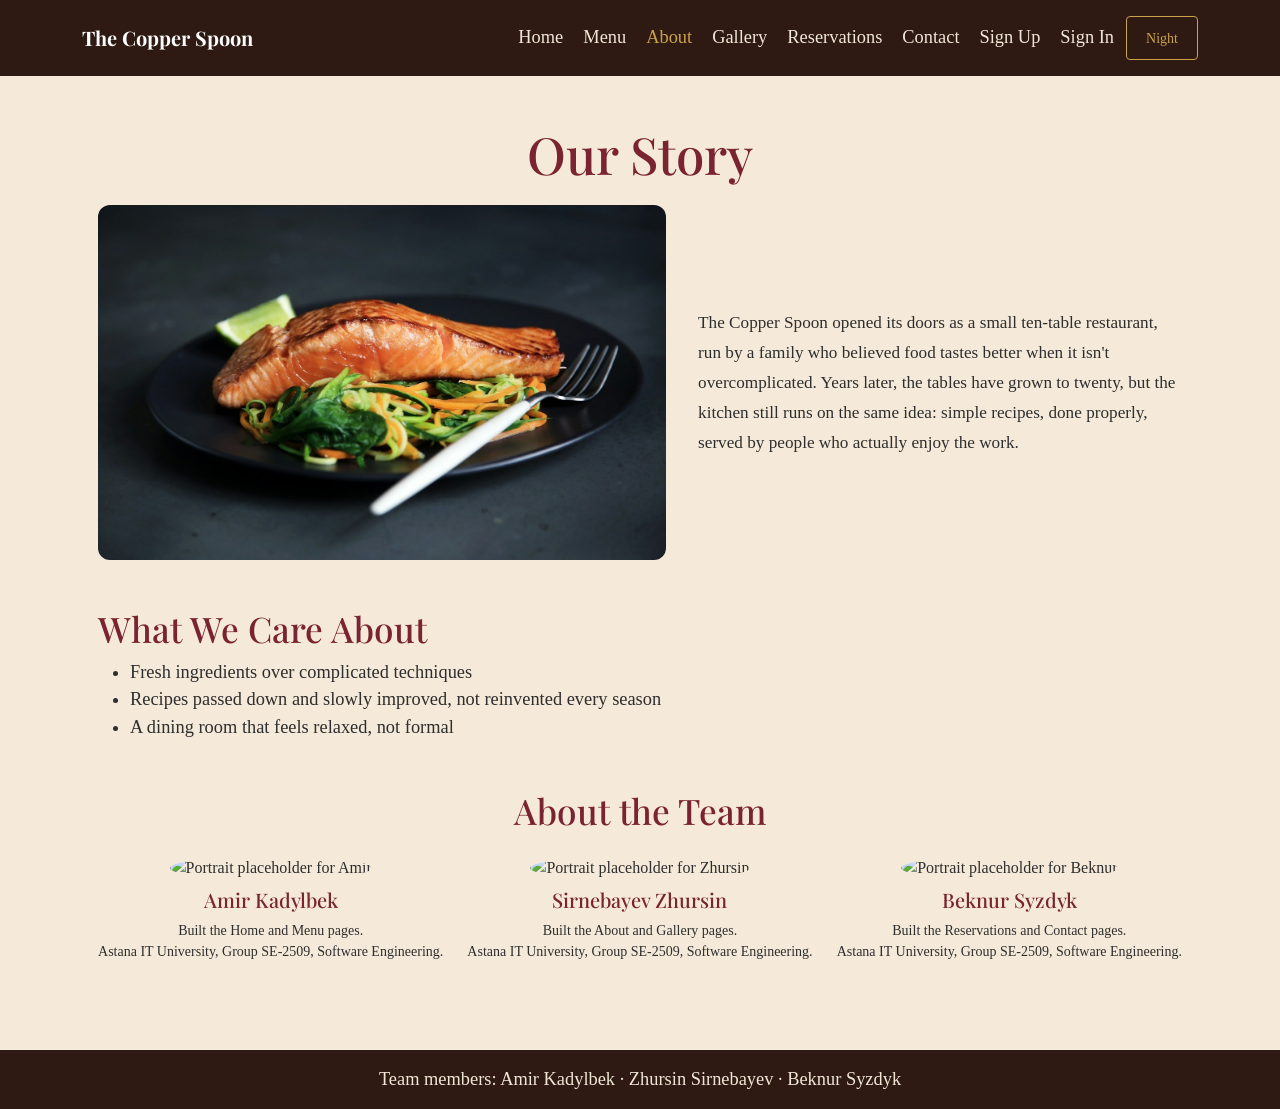
==== commit dfa895a3: "Update to copper-spoon-theme-v4" ====
--- a/about.html
+++ b/about.html
@@ -2,42 +2,58 @@
 <html lang="en">
 <head>
 <meta charset="UTF-8">
+<!-- Set the canvas colour immediately, before any stylesheet or external script loads. -->
+<script>
+(function () {
+  var theme = 'light';
+  try { if (localStorage.getItem('copperSpoonTheme') === 'night') theme = 'dark'; } catch (error) {}
+  document.documentElement.setAttribute('data-bs-theme', theme);
+})();
+</script>
+<style>
+  html { background: #f5ead9; color-scheme: light; }
+  html[data-bs-theme="dark"] { background: #1b110d; color-scheme: dark; }
+</style>
+<script src="js/theme.js?v=3" defer></script>
 <meta name="viewport" content="width=device-width, initial-scale=1.0">
 <title>The Copper Spoon — About</title>
 <link href="https://cdn.jsdelivr.net/npm/bootstrap@5.3.3/dist/css/bootstrap.min.css" rel="stylesheet">
 <link href="https://fonts.googleapis.com/css2?family=Playfair+Display:wght@700&display=swap" rel="stylesheet">
-<link rel="stylesheet" href="css/style.css">
+<link href="https://cdn.jsdelivr.net/npm/bootstrap-icons@1.11.3/font/bootstrap-icons.min.css" rel="stylesheet">
+<link rel="stylesheet" href="css/style.css?v=3">
+
 </head>
 <body>
 
-<nav class="navbar navbar-expand-lg navbar-copper px-sm-2 py-lg-3">
+<nav class="navbar navbar-expand-xl navbar-copper px-sm-2 py-lg-3">
   <div class="container">
     <a class="navbar-brand" href="index.html">The Copper Spoon</a>
     <button class="navbar-toggler" type="button" data-bs-toggle="collapse" data-bs-target="#navMenu" aria-controls="navMenu" aria-expanded="false" aria-label="Toggle navigation">
       <span class="navbar-toggler-icon"></span>
     </button>
     <div class="collapse navbar-collapse" id="navMenu">
-      <ul class="navbar-nav ms-auto gap-lg-3">
+      <ul class="navbar-nav ms-auto gap-xl-1">
         <li class="nav-item"><a class="nav-link" href="index.html">Home</a></li>
         <li class="nav-item"><a class="nav-link" href="menu.html">Menu</a></li>
         <li class="nav-item"><a class="nav-link active" href="about.html">About</a></li>
         <li class="nav-item"><a class="nav-link" href="gallery.html">Gallery</a></li>
         <li class="nav-item"><a class="nav-link" href="reservations.html">Reservations</a></li>
         <li class="nav-item"><a class="nav-link" href="contact.html">Contact</a></li>
-        <li class="nav-item"><a class="nav-link" href="register.html">Sign Up</a></li>
+        <li class="nav-item auth-link"><a class="nav-link" href="register.html">Sign Up</a></li>
+        <li class="nav-item auth-link"><a class="nav-link" href="login.html">Sign In</a></li>
+        <li class="nav-item profile-link" hidden><a class="nav-link" href="profile.html">Profile</a></li>
         <li class="nav-item"><button type="button" class="btn btn-sm theme-toggle" id="themeToggle" aria-pressed="false" aria-label="Switch to night theme">Night</button></li>
       </ul>
     </div>
   </div>
 </nav>
 
-<div class="container mt-lg-5 mt-3 px-sm-2">
+<main class="container about-page mt-lg-5 mt-3 px-sm-2">
   <h1 class="text-center">Our Story</h1>
-  <img src="https://images.unsplash.com/photo-1519708227418-c8fd9a32b7a2?auto=format&fit=crop&w=900&q=80" class="img-fluid rounded mt-3" alt="Plated grilled fish dish with vegetables">
-  <p class="mt-lg-4 mt-2">The Copper Spoon opened its doors as a small ten-table restaurant, run by a family
-     who believed food tastes better when it isn't overcomplicated. Years later, the tables have grown
-     to twenty, but the kitchen still runs on the same idea: simple recipes, done properly, served by
-     people who actually enjoy the work.</p>
+  <div class="about-intro">
+    <img src="images/salmon.jpg" class="about-intro-photo" alt="Plated grilled fish dish with vegetables">
+    <p class="about-intro-copy">The Copper Spoon opened its doors as a small ten-table restaurant, run by a family who believed food tastes better when it isn't overcomplicated. Years later, the tables have grown to twenty, but the kitchen still runs on the same idea: simple recipes, done properly, served by people who actually enjoy the work.</p>
+  </div>
 
   <h2 class="mt-lg-5 mt-4">What We Care About</h2>
   <ul>
@@ -64,15 +80,16 @@
       <p class="small">Built the Reservations and Contact pages.<br>Astana IT University, Group SE-2509, Software Engineering.</p>
     </div>
   </div>
-</div>
+</main>
 
 <footer class="site-footer text-center py-3 mt-4">
   <p class="mb-0">Team members: Amir Kadylbek · Zhursin Sirnebayev · Beknur Syzdyk</p>
 </footer>
 
 <script src="https://cdn.jsdelivr.net/npm/bootstrap@5.3.3/dist/js/bootstrap.bundle.min.js"></script>
-<script src="js/sound.js"></script>
-<script src="js/theme.js"></script>
+
+<script src="js/auth.js"></script>
 <script src="js/nav-keys.js"></script>
+<script src="js/script.js"></script>
 </body>
 </html>
--- a/css/style.css
+++ b/css/style.css
@@ -25,26 +25,25 @@
   background-color: var(--brown-dark);
 }
 .navbar-copper .nav-link {
-  color: #f0e6d6 !important;
+  color: #f0e6d6 ;
 }
 .navbar-copper .nav-link.active,
 .navbar-copper .nav-link:hover {
-  color: var(--gold) !important;
+  color: var(--gold) ;
 }
 .navbar-copper .navbar-brand {
-  color: #fff !important;
+  color: #fff ;
   font-family: "Playfair Display", serif;
   font-weight: 700;
 }
 
 .hero {
   background: linear-gradient(rgba(20,10,8,.45), rgba(20,10,8,.45)),
-              url("https://images.unsplash.com/photo-1667388969250-1c7220bf3f37?auto=format&fit=crop&w=1600&q=80") center/cover no-repeat;
+              url("../images/dining-room.jpg") center/cover no-repeat;
   color: #fff;
   padding: 6rem 1rem;
   text-align: center;
 }
-
 
 h1 { font-size: 1.8rem; }
 h2 { font-size: 1.4rem; }
@@ -61,7 +60,6 @@
   h2 { font-size: 2.2rem; }
   p, li { font-size: 1.15rem; }
 }
-
 
 .plain-card-group {
   display: flex;
@@ -140,8 +138,6 @@
 .card-title.brand-font { color: var(--maroon); }
 
 
-
-body { transition: background-color .6s ease; }
 
 .faq { max-width: 800px; margin: 0 auto; }
 .faq-item {
@@ -222,15 +218,9 @@
   color: #ffffff;
 }
 
-/* =====================================================================
-   ASSIGNMENT 5 additions
-   ===================================================================== */
-
-/* ---------- Narrow page / form widths (replace old inline styles) ---------- */
 .narrow-600 { max-width: 600px; }
 .narrow-700 { max-width: 700px; }
 
-/* ---------- Keyboard focus (menu navigation) ---------- */
 .navbar-copper .nav-link:focus-visible,
 .navbar-copper .theme-toggle:focus-visible {
   outline: 2px solid var(--gold);
@@ -238,7 +228,6 @@
   border-radius: 4px;
 }
 
-/* ---------- Day / Night toggle button ---------- */
 .theme-toggle {
   background: transparent;
   border: 1px solid var(--gold);
@@ -252,46 +241,40 @@
   transform: scale(1.05);
 }
 
-/* Smooth colour change when the theme switches */
-body, .plain-card, .faq-item, .opening-hours, .dish-card, .order-panel,
-.popup-box, .card, .table {
-  transition: background-color .5s ease, color .5s ease, border-color .5s ease;
-}
-
-/* ---------- Night theme ---------- */
-body.night {
+/* Read the root theme set in the head: no delayed recolouring after navigation. */
+
+html[data-bs-theme="dark"] body {
   background-color: #1b110d;
   color: #f0e6d6;
 }
-body.night h1, body.night h2, body.night h3, body.night .brand-font,
-body.night .card-title.brand-font, body.night .faq-question {
+html[data-bs-theme="dark"] body h1, html[data-bs-theme="dark"] body h2, html[data-bs-theme="dark"] body h3, html[data-bs-theme="dark"] body .brand-font,
+html[data-bs-theme="dark"] body .card-title.brand-font, html[data-bs-theme="dark"] body .faq-question {
   color: var(--gold);
 }
-body.night .hero h1 { color: #fff; }
-body.night a:not(.btn):not(.nav-link) { color: #e2c27a; }
-body.night .opening-hours { background: #2c1d16; }
-body.night .plain-card,
-body.night .faq-item,
-body.night .dish-card,
-body.night .order-panel,
-body.night .popup-box {
+html[data-bs-theme="dark"] body .hero h1 { color: #fff; }
+html[data-bs-theme="dark"] body a:not(.btn):not(.nav-link) { color: #e2c27a; }
+html[data-bs-theme="dark"] body .opening-hours { background: #2c1d16; }
+html[data-bs-theme="dark"] body .plain-card,
+html[data-bs-theme="dark"] body .faq-item,
+html[data-bs-theme="dark"] body .dish-card,
+html[data-bs-theme="dark"] body .order-panel,
+html[data-bs-theme="dark"] body .popup-box {
   background: #2a1c15;
   border-color: #4a3428;
   color: #f0e6d6;
 }
-body.night .faq-question:hover { background: #35241b; }
-body.night .popup-close { color: #cdbca3; }
-body.night .site-footer { background: #0f0a07; }
-body.night .form-control,
-body.night .form-select {
+html[data-bs-theme="dark"] body .faq-question:hover { background: #35241b; }
+html[data-bs-theme="dark"] body .popup-close { color: #cdbca3; }
+html[data-bs-theme="dark"] body .site-footer { background: #0f0a07; }
+html[data-bs-theme="dark"] body .form-control,
+html[data-bs-theme="dark"] body .form-select {
   background-color: #34241b;
   border-color: #5a4334;
   color: #f0e6d6;
 }
-body.night .btn-outline-secondary { color: #e6d9c4; border-color: #8a7660; }
-body.night .btn-outline-secondary:hover { background: #8a7660; color: #1b110d; }
-
-/* ---------- Star rating ---------- */
+html[data-bs-theme="dark"] body .btn-outline-secondary { color: #e6d9c4; border-color: #8a7660; }
+html[data-bs-theme="dark"] body .btn-outline-secondary:hover { background: #8a7660; color: #1b110d; }
+
 .star-rating { display: inline-flex; gap: .25rem; }
 .star {
   background: none;
@@ -299,15 +282,15 @@
   padding: 0 .1rem;
   font-size: 2.6rem;
   line-height: 1;
-  color: #cbbfae;               /* empty star */
+  color: #cbbfae;               
   cursor: pointer;
   transition: color .2s ease, transform .2s ease;
 }
 .star:hover { transform: scale(1.15); }
-.star.hover    { color: #e6c36a; }   /* preview while hovering */
+.star.hover    { color: #e6c36a; }   
 .star.selected { color: var(--gold); text-shadow: 0 0 6px rgba(201, 162, 75, .55); }
 .star:focus-visible { outline: 2px solid var(--maroon); outline-offset: 2px; border-radius: 4px; }
-body.night .star:focus-visible { outline-color: var(--gold); }
+html[data-bs-theme="dark"] body .star:focus-visible { outline-color: var(--gold); }
 .star.pop { animation: star-pop .45s ease; }
 
 @keyframes star-pop {
@@ -316,7 +299,6 @@
   100% { transform: scale(1); }
 }
 
-/* ---------- Interactive menu ---------- */
 .filter-btn {
   background: transparent;
   border: 1px solid #8a7660;
@@ -330,12 +312,12 @@
   border-color: var(--maroon);
   color: #fff;
 }
-body.night .filter-btn { color: #e6d9c4; }
-body.night .filter-btn:hover { background: #35241b; color: #fff; }
-body.night .filter-btn.is-active,
-body.night .filter-btn.is-active:hover { background: var(--maroon); border-color: var(--gold); color: #fff; }
-
-.dish-card-wrap { animation: card-in .4s ease both; }
+html[data-bs-theme="dark"] body .filter-btn { color: #e6d9c4; }
+html[data-bs-theme="dark"] body .filter-btn:hover { background: #35241b; color: #fff; }
+html[data-bs-theme="dark"] body .filter-btn.is-active,
+html[data-bs-theme="dark"] body .filter-btn.is-active:hover { background: var(--maroon); border-color: var(--gold); color: #fff; }
+
+.dish-card-wrap { opacity: 1; }
 @keyframes card-in {
   from { opacity: 0; transform: translateY(14px); }
   to   { opacity: 1; transform: translateY(0); }
@@ -378,8 +360,8 @@
   cursor: pointer;
 }
 .btn-remove:hover { color: var(--maroon); }
-body.night .order-row { border-bottom-color: #4a3428; }
-body.night .btn-remove:hover { color: var(--gold); }
+html[data-bs-theme="dark"] body .order-row { border-bottom-color: #4a3428; }
+html[data-bs-theme="dark"] body .btn-remove:hover { color: var(--gold); }
 
 #orderCount.bump { animation: badge-bump .35s ease; }
 @keyframes badge-bump {
@@ -388,10 +370,385 @@
   100% { transform: scale(1); }
 }
 
-/* ---------- Contact form feedback ---------- */
 .fade-in-alert { animation: card-in .4s ease both; }
 
-/* Respect users who prefer less motion */
 @media (prefers-reduced-motion: reduce) {
   .dish-card-wrap, .star.pop, #orderCount.bump, .fade-in-alert { animation: none; }
 }
+
+.scroll-progress {
+  position: fixed;
+  top: 0;
+  left: 0;
+  width: 100%;
+  height: 6px;
+  background: rgba(46, 26, 18, .18);
+  z-index: 1990;
+  pointer-events: none;
+}
+.scroll-progress-bar {
+  position: relative;
+  height: 100%;
+  width: 0;
+  border-radius: 0 6px 6px 0;
+
+  background:
+    repeating-linear-gradient(-45deg, rgba(255, 255, 255, .22) 0 8px, transparent 8px 16px),
+    linear-gradient(90deg, #7a2331 0%, #a8432f 30%, #d07a35 60%, #c9a24b 82%, #f3d27a 100%);
+  background-size: 22.6px 22.6px, 100vw 100%;
+  box-shadow: 0 0 10px rgba(208, 122, 53, .75), 0 1px 3px rgba(0, 0, 0, .25);
+  animation: progress-stripes 1s linear infinite;
+  transition: width .12s ease-out;
+}
+
+.scroll-progress-bar::after {
+  content: "";
+  position: absolute;
+  right: -5px;
+  top: 50%;
+  width: 12px;
+  height: 12px;
+  border-radius: 50%;
+  background: #fff4d6;
+  box-shadow: 0 0 8px 3px rgba(243, 210, 122, .9);
+  transform: translateY(-50%);
+}
+@keyframes progress-stripes {
+  from { background-position: 0 0, 0 0; }
+  to   { background-position: 22.6px 0, 0 0; }
+}
+
+.scroll-progress-label {
+  position: absolute;
+  top: 12px;
+  transform: translateX(-50%) translateY(-4px);
+  padding: .1rem .5rem;
+  border-radius: 999px;
+  background: var(--maroon);
+  border: 1px solid var(--gold);
+  color: #fff4d6;
+  font: 700 .72rem/1.4 "Georgia", serif;
+  box-shadow: 0 2px 6px rgba(0, 0, 0, .25);
+  opacity: 0;
+  transition: opacity .3s ease, transform .3s ease;
+}
+.scroll-progress.is-scrolling .scroll-progress-label {
+  opacity: 1;
+  transform: translateX(-50%) translateY(0);
+}
+html[data-bs-theme="dark"] body .scroll-progress { background: rgba(255, 255, 255, .08); }
+
+.dish-search {
+  position: relative;
+  max-width: 520px;
+}
+.dish-search .form-control { padding-left: 2.4rem; }
+.dish-search-icon {
+  position: absolute;
+  left: .9rem;
+  top: 50%;
+  transform: translateY(-50%);
+  color: #8a7660;
+  pointer-events: none;
+}
+.dish-search input[type="search"]::-webkit-search-cancel-button {
+  -webkit-appearance: none;
+  appearance: none;
+  width: .9rem;
+  height: .9rem;
+  cursor: pointer;
+  background: url("data:image/svg+xml,%3Csvg xmlns='http://www.w3.org/2000/svg' viewBox='0 0 16 16'%3E%3Cpath d='M2 2l12 12M14 2L2 14' stroke='%237a2331' stroke-width='2.2' stroke-linecap='round'/%3E%3C/svg%3E") center / contain no-repeat;
+}
+html[data-bs-theme="dark"] body .dish-search input[type="search"]::-webkit-search-cancel-button {
+  background-image: url("data:image/svg+xml,%3Csvg xmlns='http://www.w3.org/2000/svg' viewBox='0 0 16 16'%3E%3Cpath d='M2 2l12 12M14 2L2 14' stroke='%23c9a24b' stroke-width='2.2' stroke-linecap='round'/%3E%3C/svg%3E");
+}
+.dish-search .form-control:focus {
+  border-color: var(--gold);
+  box-shadow: 0 0 0 .2rem rgba(201, 162, 75, .3);
+}
+.search-suggestions {
+  display: none;                 
+  position: absolute;
+  top: calc(100% + 4px);
+  left: 0;
+  right: 0;
+  margin: 0;
+  padding: .3rem 0;
+  background: #fff;
+  border: 1px solid #e3d6c0;
+  border-radius: 6px;
+  box-shadow: 0 8px 20px rgba(0, 0, 0, .12);
+  z-index: 20;
+}
+.suggestion {
+  display: flex;
+  justify-content: space-between;
+  align-items: center;
+  gap: 1rem;
+  padding: .5rem .9rem;
+  cursor: pointer;
+  font-size: .98rem;
+}
+.suggestion strong { color: var(--maroon); }
+.suggestion-meta { font-size: .8rem; color: #8a7660; white-space: nowrap; }
+.suggestion.is-active { background: #f5ead9; }
+.no-results {
+  display: none;                 
+  padding: 1.5rem 1rem;
+  border: 1px dashed #cdbca3;
+  border-radius: 6px;
+}
+html[data-bs-theme="dark"] body .search-suggestions { background: #2a1c15; border-color: #4a3428; }
+html[data-bs-theme="dark"] body .suggestion.is-active { background: #3a281e; }
+html[data-bs-theme="dark"] body .suggestion strong { color: var(--gold); }
+html[data-bs-theme="dark"] body .suggestion-meta,
+html[data-bs-theme="dark"] body .dish-search-icon { color: #b8a58c; }
+html[data-bs-theme="dark"] body .no-results { border-color: #5a4334; }
+
+.faq-search { max-width: 800px; margin: 0 auto; }
+.faq-search .dish-search { max-width: none; }
+mark.search-hit {
+  padding: 0 .1em;
+  border-radius: 3px;
+  background: #f3d27a;
+  color: #2e1a12;
+  box-shadow: 0 0 0 1px rgba(201, 162, 75, .6);
+}
+html[data-bs-theme="dark"] body mark.search-hit { background: var(--gold); color: #1b110d; }
+
+.stats-section { padding: 2.5rem 0 1rem; }
+.stat-card {
+  height: 100%;
+  display: flex;
+  flex-direction: column;
+  align-items: center;
+  gap: .25rem;
+  padding: 1.4rem .75rem;
+  background: #fff;
+  border: 1px solid #e3d6c0;
+  border-top: 4px solid var(--gold);
+  border-radius: 6px;
+  box-shadow: 0 2px 6px rgba(0, 0, 0, .06);
+}
+.stat-icon { font-size: 1.5rem; color: var(--gold); }
+.stat-number {
+  font-family: "Playfair Display", "Georgia", serif;
+  font-weight: 700;
+  font-size: 2.2rem;
+  line-height: 1.1;
+  color: var(--maroon);
+  font-variant-numeric: lining-nums tabular-nums;   
+}
+.stat-label { font-size: .9rem; color: #5b4a3a; }
+@media (min-width: 992px) { .stat-number { font-size: 2.8rem; } }
+html[data-bs-theme="dark"] body .stat-card {
+  background: #2a1c15;
+  border-color: #4a3428;
+  border-top-color: var(--gold);
+}
+html[data-bs-theme="dark"] body .stat-number { color: var(--gold); }
+html[data-bs-theme="dark"] body .stat-label { color: #cdbca3; }
+
+.btn-copper:disabled {
+  background-color: var(--maroon);
+  border-color: var(--maroon);
+  color: #fff;
+  opacity: .8;
+  cursor: progress;
+}
+
+.toast-stack {
+  position: fixed;
+  right: 1rem;
+  bottom: 1rem;
+  z-index: 2100;                   
+  display: flex;
+  flex-direction: column;
+  align-items: flex-end;
+  gap: .6rem;
+  pointer-events: none;
+}
+.cs-toast {
+  display: flex;
+  align-items: center;
+  gap: .75rem;
+  width: 340px;
+  max-width: calc(100vw - 2rem);
+  padding: .8rem .9rem;
+  background: var(--brown-dark);
+  color: #f5ead9;
+  border-left: 5px solid #3f9a62;
+  border-radius: 6px;
+  box-shadow: 0 10px 24px rgba(0, 0, 0, .3);
+  pointer-events: auto;
+}
+.cs-toast-icon {
+  flex: 0 0 auto;
+  width: 1.6rem;
+  height: 1.6rem;
+  display: grid;
+  place-items: center;
+  border-radius: 50%;
+  background: #3f9a62;
+  color: #fff;
+  font-weight: 700;
+  font-family: "Georgia", serif;
+}
+.cs-toast-text { flex: 1; font-size: .95rem; }
+.cs-toast-close {
+  background: none;
+  border: 0;
+  color: #cdbca3;
+  font-size: 1.3rem;
+  line-height: 1;
+  cursor: pointer;
+}
+.cs-toast-close:hover { color: #fff; }
+.cs-toast-info  { border-left-color: var(--gold); }
+.cs-toast-info .cs-toast-icon { background: var(--gold); color: var(--brown-dark); }
+.cs-toast-error { border-left-color: #c0392b; }
+.cs-toast-error .cs-toast-icon { background: #c0392b; }
+html[data-bs-theme="dark"] body .cs-toast {
+  background: #3a281e;
+  border-color: #4a3428;
+  box-shadow: 0 10px 24px rgba(0, 0, 0, .55);
+}
+html[data-bs-theme="dark"] body .cs-toast-success { border-left-color: #3f9a62; }
+@media (max-width: 575.98px) {
+  .toast-stack { left: 1rem; align-items: stretch; }
+  .cs-toast { width: auto; }
+}
+
+.copy-row {
+  display: flex;
+  align-items: center;
+  flex-wrap: wrap;
+  gap: .4rem;
+  margin-bottom: .45rem;
+}
+.copy-label { font-weight: 700; }
+.copy-btn {
+  position: relative;
+  display: inline-grid;
+  place-items: center;
+  width: 2rem;
+  height: 2rem;
+  padding: 0;
+  border: 1px solid #cdbca3;
+  border-radius: 6px;
+  background: #fff;
+  color: var(--maroon);
+  cursor: pointer;
+  transition: background-color .2s ease, color .2s ease, border-color .2s ease;
+}
+.copy-btn:hover { background: #efe2c9; }
+.copy-btn:focus-visible { outline: 2px solid var(--maroon); outline-offset: 2px; }
+.copy-btn.is-copied { background: #3f9a62; border-color: #3f9a62; color: #fff; }
+.copy-tooltip {
+  display: none;                   
+  position: absolute;
+  bottom: calc(100% + 8px);
+  left: 50%;
+  transform: translateX(-50%);
+  padding: .3rem .6rem;
+  border-radius: 4px;
+  background: var(--brown-dark);
+  color: #fff;
+  font-size: .78rem;
+  white-space: nowrap;
+  box-shadow: 0 4px 10px rgba(0, 0, 0, .2);
+  z-index: 5;
+}
+.copy-tooltip::after {             
+  content: "";
+  position: absolute;
+  top: 100%;
+  left: 50%;
+  transform: translateX(-50%);
+  border: 6px solid transparent;
+  border-top-color: var(--brown-dark);
+}
+html[data-bs-theme="dark"] body .copy-btn { background: #2a1c15; border-color: #5a4334; color: var(--gold); }
+html[data-bs-theme="dark"] body .copy-btn:hover { background: #35241b; }
+html[data-bs-theme="dark"] body .copy-btn.is-copied { background: #3f9a62; border-color: #3f9a62; color: #fff; }
+html[data-bs-theme="dark"] body .copy-tooltip { background: #f5ead9; color: #1b110d; }
+html[data-bs-theme="dark"] body .copy-tooltip::after { border-top-color: #f5ead9; }
+
+img.lazy {
+  background: linear-gradient(100deg, #eadcc4 30%, #f8f0e2 50%, #eadcc4 70%);
+  background-size: 300% 100%;
+  animation: lazy-shimmer 1.3s linear infinite;      
+}
+img.lazy.is-loaded {
+  background: none;
+  animation: lazy-fade-in .6s ease both;       
+}
+.plain-card img.lazy,
+.card-img-top.lazy { height: auto; }
+@keyframes lazy-shimmer {
+  from { background-position: 100% 0; }
+  to   { background-position: -100% 0; }
+}
+@keyframes lazy-fade-in {
+  from { opacity: 0; }
+  to   { opacity: 1; }
+}
+html[data-bs-theme="dark"] body img.lazy:not(.is-loaded) {
+  background-image: linear-gradient(100deg, #2c1d16 30%, #3d2a20 50%, #2c1d16 70%);
+}
+
+@media (prefers-reduced-motion: reduce) {
+  .scroll-progress-bar, img.lazy { animation: none; }
+}
+
+[hidden] { display: none ; }
+
+html { min-height: 100%; }
+body { min-height: 100vh; min-height: 100dvh; display: flex; flex-direction: column; }
+body > footer.site-footer { margin-top: auto ; flex-shrink: 0; }
+body > main, body > .container, body > .page-layout { width: 100%; }
+
+.auth-page { flex: 1 0 auto; padding-bottom: 3rem; }
+.auth-page .card { border-radius: 12px; }
+.auth-page h1 { margin-bottom: .65rem; }
+
+.about-page { max-width: 1100px; }
+.about-intro { display: grid; grid-template-columns: minmax(0, 1fr); gap: 1.5rem; align-items: center; margin-top: 1.25rem; }
+.about-intro-photo { width: 100%; max-height: 420px; aspect-ratio: 16 / 10; object-fit: cover; border-radius: 12px; display: block; }
+.about-intro-copy { font-size: 1.075rem; line-height: 1.75; margin: 0; }
+@media (min-width: 900px) { .about-intro { grid-template-columns: minmax(0, 1.08fr) minmax(0, .92fr); gap: 2rem; } }
+
+.gallery-page { max-width: 1100px; }
+.gallery-page #galleryCarousel { max-width: 960px; margin-inline: auto; }
+.gallery-page #galleryCarousel .carousel-item img { width: 100%; height: clamp(220px, 42vw, 440px) ; object-fit: cover; }
+.gallery-page .gallery-grid { grid-template-columns: repeat(2, minmax(0, 1fr)); gap: 1.25rem; }
+.gallery-page .gallery-grid img { height: auto; aspect-ratio: 3 / 2; object-fit: cover; }
+.gallery-page .gallery-grid figcaption { margin-top: .45rem; }
+@media (min-width: 768px) { .gallery-page .gallery-grid { grid-template-columns: repeat(3, minmax(0, 1fr)); } }
+@media (max-width: 575px) { .gallery-page .gallery-grid { grid-template-columns: 1fr; } }
+
+/* Targeted fixes: preserve the original palette, typefaces and page structure. */
+[hidden] { display: none !important; }
+.navbar-toggler { min-height: 44px; background-color: #f5ead9; }
+.form-control, .form-select { font-size: 1rem; }
+.btn, .copy-btn { min-height: 44px; }
+.copy-btn { min-width: 44px; }
+:focus-visible { outline: 3px solid #c9a24b; outline-offset: 3px; }
+#profileEmail, .list-group-item, .copy-text { overflow-wrap: anywhere; }
+.faq-answer { max-height: none; }
+.faq-answer[hidden] { display: none; }
+.search-suggestions { overflow-wrap: anywhere; }
+.suggestion { flex-wrap: wrap; gap: .25rem .75rem; }
+.recipe-card { display: grid; grid-template-columns: minmax(0, 1fr) minmax(0, 1.5fr); gap: 1.5rem; }
+.recipe-card img { width: 100%; max-height: 300px; object-fit: cover; }
+.recipe-instructions { white-space: pre-line; }
+.eyebrow { color: #7a2331; font-size: .78rem; font-weight: 600; }
+html[data-bs-theme="dark"] body .eyebrow { color: #e2c27a; }
+html[data-bs-theme="dark"] body .text-muted { color: #cdbca3 !important; }
+.dish-card { display: flex; flex-direction: column; }
+.order-row > span:last-child { flex-shrink: 0; }
+html[data-bs-theme="dark"] body .invalid-feedback { color: #ffb4bb; }
+@media (max-width: 1199.98px) { .navbar-nav { gap: .15rem; padding-top: .75rem; } .nav-link { padding-block: .6rem; } }
+@media (max-width: 575px) { .recipe-card { grid-template-columns: 1fr; } .navbar-brand { font-size: 1.2rem; } .order-panel { position: static; } }
+/* Honor reduced motion across custom and Bootstrap components. */
+@media (prefers-reduced-motion: reduce) { *, *::before, *::after { animation: none !important; transition: none !important; scroll-behavior: auto !important; } }
